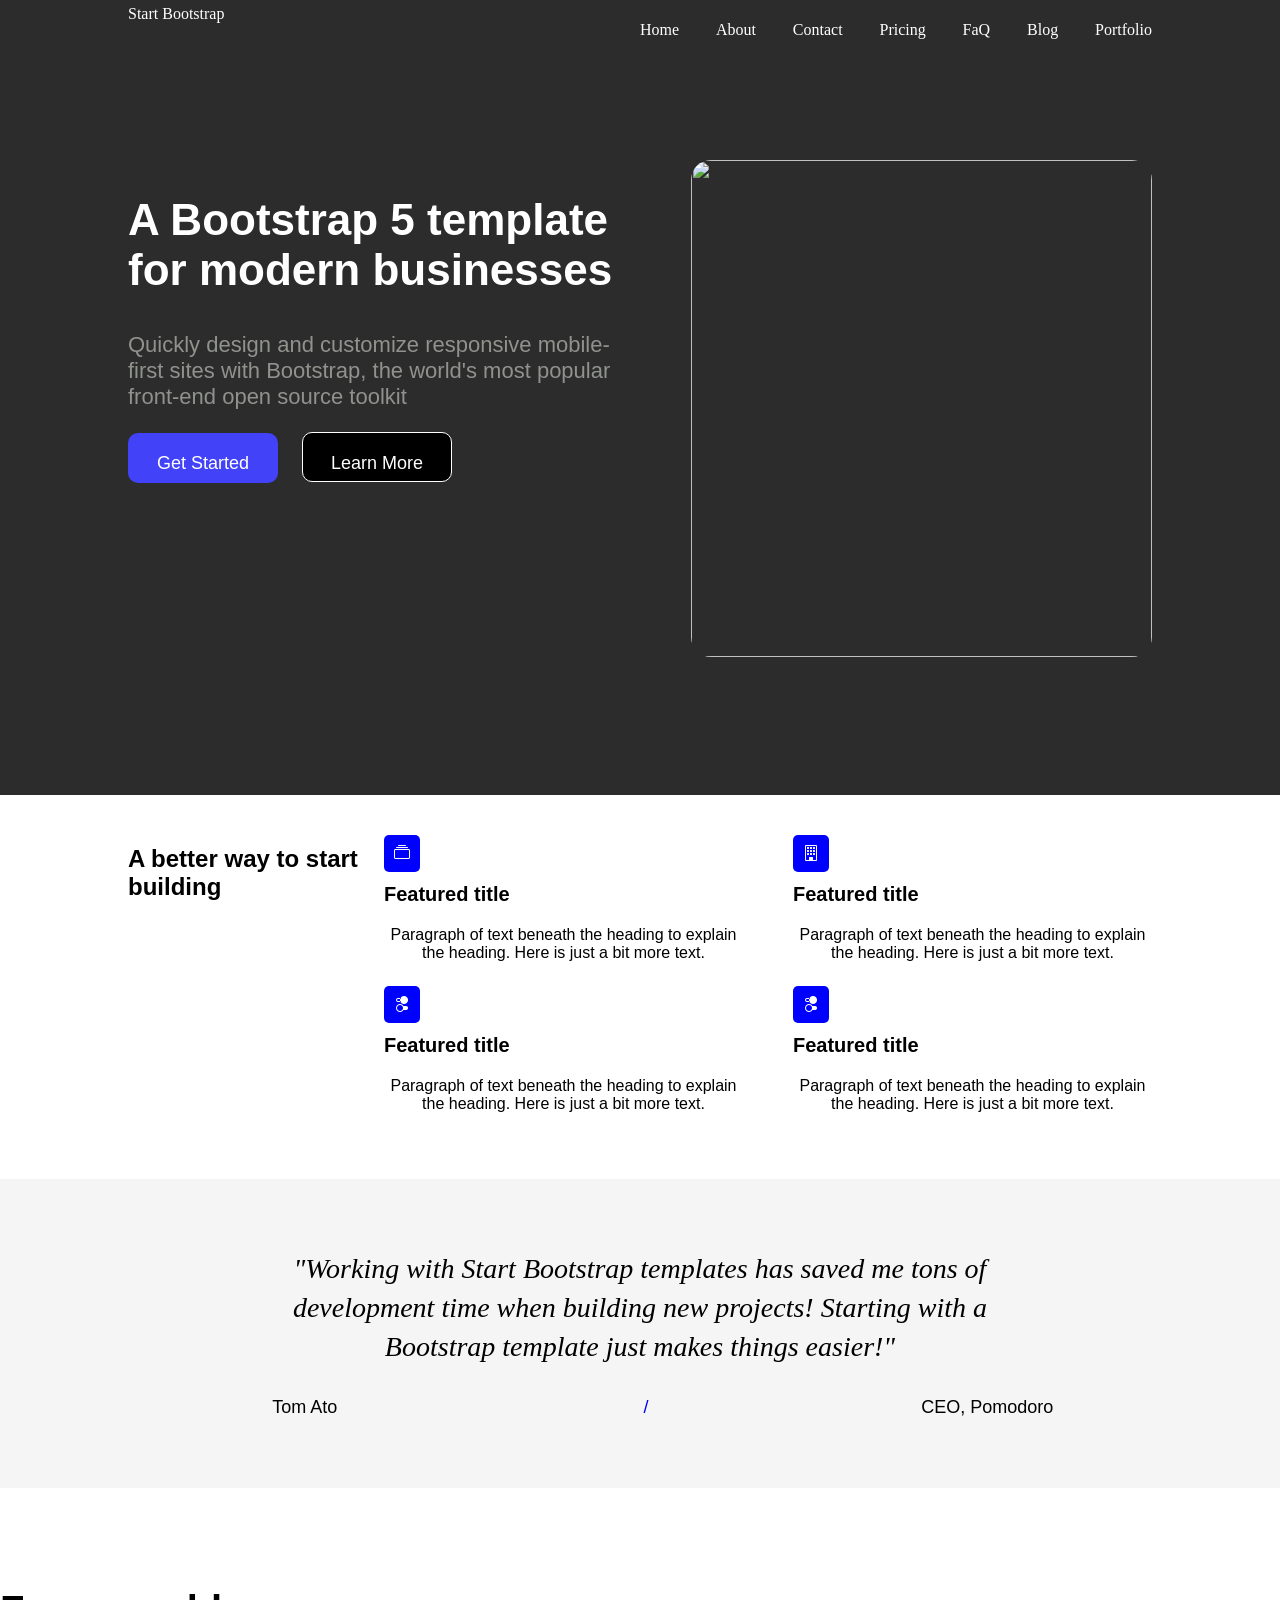
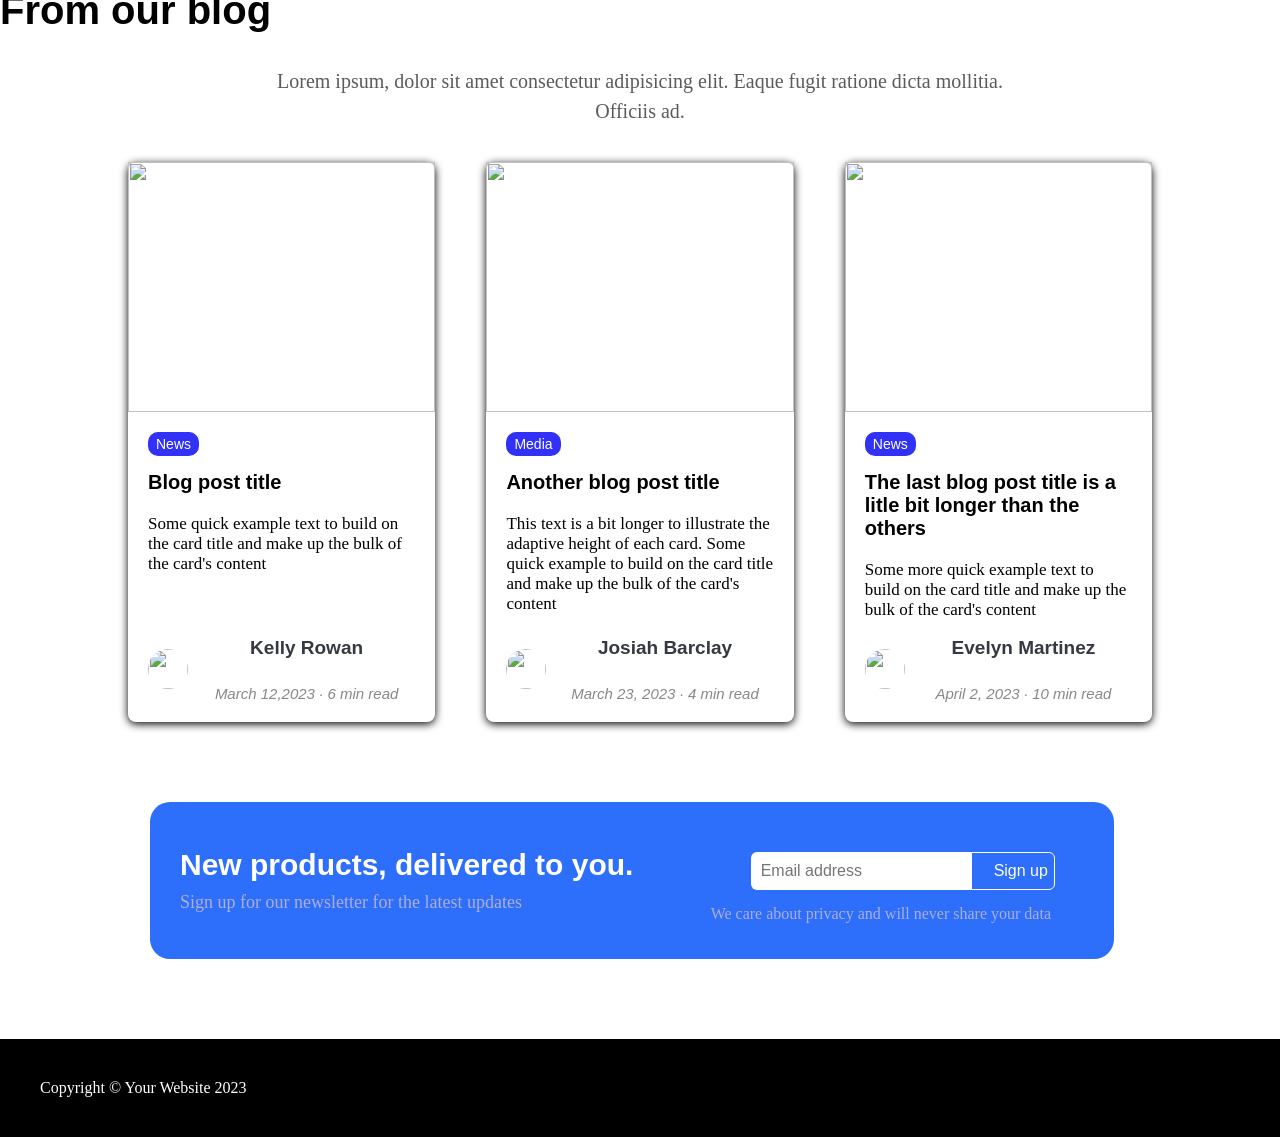
==== index.html @ 4ef692f9 "added all files" ====
<!DOCTYPE html>
<html lang="en">
<head>
    <meta charset="UTF-8">
    <meta name="viewport" content="width=device-width, initial-scale=1.0">
    <title>Modern Business - Template</title>
    <link
      href="https://cdn.jsdelivr.net/npm/bootstrap-icons/font/bootstrap-icons.css"
      rel="stylesheet"
    />
     <link rel="stylesheet" href="https://cdnjs.cloudflare.com/ajax/libs/font-awesome/7.3.1/css/all.min.css">
    <link rel="stylesheet" href="./css/style.css">
</head>
    <body>
     <header>
         <nav class="navigation">
           <p>Start Bootstrap</p>
           <ol class="navigation-list">
            <li>Home</li>
            <li>About</li>
            <li>Contact</li>
            <li>Pricing</li>
            <li>FaQ</li>
            <li>Blog</li>
            <li>Portfolio</li>
           </ol>
           <div class="hamburger-container">
               <i class="fa-solid fa-bars"></i>
           </div>
     </nav>
    </header>
     <main >
        <section class="hero">
            <div class="hero-text">
                <h1>A Bootstrap 5 template for modern businesses</h1>
                <p>     Quickly design and customize responsive mobile-first sites with Bootstrap, the world's most popular front-end open source toolkit</p>
                <div class="btn-container">
                    <button class="btn">Get Started</button>
                    <button class="btn-secondary">Learn More</button>
                </div>
            </div>
            <div class="hero-image-container">
                <img class="hero-image" src="https://dummyimage.com/600x400/343a40/6c757d" alt="">
            </div>
        </section>
        <section class="section2">
            <div class="s2">
                <h2>A better way to start building</h2>
                <div class="od">
                    <div class="div1">
                    <p class="p1"><i class="bi bi-collection"></i>
                            <br>
                            <h3>Featured title</h3>
                            <span>Paragraph of text beneath the heading to explain the heading. Here is just a bit more text.</span>
                        </p>
                        <br>
                        <p>
                            <i class="bi bi-toggles2"></i>
                            <br>
                            <h3>Featured title</h3>
                            <span>Paragraph of text beneath the heading to explain the heading. Here is just a bit more text.</span>
                        </p>
                </div>
                <br>
                <div class="div2">
                    <p class="p2">
                        <i class="bi bi-building"></i>
                        <br>
                        <h3>Featured title</h3>
                        <span>Paragraph of text beneath the heading to explain the heading. Here is just a bit more text.</span>
                    </p>
                    <br>
                    <p class="">
                        <i class="bi bi-toggles2"></i>
                        <br>
                        <h3>Featured title</h3>
                        <span>Paragraph of text beneath the heading to explain the heading. Here is just a bit more text.</span>
                    </p>
                </div>
            </div>
            </div>
        </section>
        <section class="section3">
            <div class="s3">
                <p class="p3">"Working with Start Bootstrap templates has saved me tons of development time when building new projects! Starting with a Bootstrap template just makes things easier!"</p>
                <div>
                    <div class="bp">
                        <img  class="img" src="https://dummyimage.com/40x40/ced4da/6c757d" alt="">

                           <span>Tom Ato</span><span class="slash">/</span> <span>CEO, Pomodoro</span>
                    </div>
                </div>
            </div>
        </section>
        <section class="section4">
            <div class="s4">
                <h2>From our blog</h2>
                <p class="ourBlog">Lorem ipsum, dolor sit amet consectetur adipisicing elit. Eaque fugit ratione dicta mollitia. Officiis ad.</p>
                <br><br>
                <div class="div4">
                    <div class="box">
                        <img class="ig" src="https://dummyimage.com/600x350/ced4da/6c757d" alt="">
                        <div class="text">
                            <button class="n">News</button>
                            <h3>Blog post title</h3>
                            <p>Some quick example text to build on the card title and make up the bulk of the card's content
                            </p>
                            <div class="under">
                                <img class="i" src="https://dummyimage.com/40x40/ced4da/6c757d" alt="">
                               <span>
                                                                
                                <strong>Kelly Rowan</strong>
                                <br>
                                <small>March 12,2023 · 6 min read</small>
                              </span>
                        </div>
                        </div>
                    </div>
                    <div class="box">
                        <img class="ig" src="https://dummyimage.com/600x350/adb5bd/495057" alt="">
                        <div class="text">
                            <button class="n">Media</button>
                            <h3>Another blog post title</h3>
                            <p>This text is a bit longer to illustrate the adaptive height of each card. Some quick example to build on the card title and make up the bulk of the card's content</p>
                            <div class="under">
                                <img class="i" src="https://dummyimage.com/40x40/ced4da/6c757d" alt="">
                               <span>

                                <strong>Josiah Barclay</strong>
                                <br>
                                <small>March 23, 2023 · 4 min read</small>
                            </span>
                            </div>
                        </div>
                    </div>
                    <div class="box">
                       <img class="ig" src="https://dummyimage.com/600x350/6c757d/343a40" alt="">
                       <div class="text">
                           <button class="n"> News</button>
                           <div>
                               <h3>The last blog post title is a litle bit longer than the others</h3> 
                               <p>Some more quick example text to build on the card title and make up the bulk of the card's content</p>
                           </div>
                           <div class="under">
                            <img class="i" src="https://dummyimage.com/40x40/ced4da/6c757d" alt="">
                            <span>

                                <strong>Evelyn Martinez</strong>
                                <br>
                                <small>April 2, 2023 · 10 min read</small>
                            </span>
                            
                           </div>
                       </div>
                    </div>
                </div>
            </div>
            
            <div class="border">
                <div class="left">
                     <h2>New products, delivered to you.</h2>
                     <p>Sign up for our newsletter for the latest updates</p>
                </div>
                <div class="right">
                    <div class="input">
                      <input type="email" name="" id="Email address" placeholder="Email address">
                      <button>Sign up</button>
                    </div>
                      <p>We care about privacy and will never share your data</p>
                </div>
            </div>
        </section>
     </main>
     <footer>
        Copyright © Your Website 2023
     </footer>
</body>
</html>
---- css/style.css ----
header{
    color: white;
    width: 100vw;
    /* border: 1px solid blue; */
     background-color: rgb(44, 44, 44);
}
body{
    margin: 0px;
    
    padding: 0px;
}



.navigation{
    /* border: 2px solid black; */
    margin: 0 auto; 
    width: 80%;
    padding: 5px;
    display: flex;
    flex-direction: row;
    justify-content: space-between;
}
.navigation-list{
    display: flex;
   flex-direction: row;
   width: 50%;
   justify-content: space-between;
}
.navigation-list li{
     list-style-type: none;
}
main{
    width: 100vw;
    background-color: rgb(44, 44, 44);
}
.hero{
    border: none;
    width: 80%;
    margin: 0 auto;
    padding-top: 100px;
    margin-top: 0px;
    display: flex;
    flex-direction: row;
    height: 65vh;
    justify-content: space-between;
}
 .hero h1{ 
    color: white;
    text-align: left;
    padding-top: 0px;
    margin-top: 0px;
    font-size: 44px;
    font-weight: 900;
    font-family: 'Franklin Gothic Medium', 'Arial Narrow', Arial, sans-serif;
} 
 .hero-image-container{
    border: none;
    width: 45%;
    height: 85%;
    
    /* overflow: hidden; */
} 
 .hero-image{
    width: 100%;
    height: 100%;
    border: none;
    border-radius: 20px;
    /* object-fit: contain; */
} 
 .hero p{
     color: #90928E;
     font-size: 22px;
    font-family: 'Franklin Gothic Medium', 'Arial Narrow', Arial, sans-serif;
} 
 .hero-text{
    
    width: 50%;
    height: 85%;
    padding-top: 35px;
}  
 .btn{
    background-color: rgb(66, 66, 248);
    color: white;
    padding: 20px;
    padding-bottom: 20px;
    border-radius: 10px;
    width: 150px;
    height: 50px;
    font-size: 18px;
    border: none;
} 
 .btn:hover{
    background-color: black;
} 
 .btn-secondary{
    margin-left: 20px;
    background-color: black;
    color: white;
    padding: 20px;
    padding-bottom: 20px;
    border-radius: 10px;
    width: 150px;
    height: 50px;
    font-size: 18px;
    border: 1px solid white;
} 
 .hamburger-container{
    display: none;
 }   


 /* tablet responsiveness */
  @media screen and (min-width: 481px) and (max-width: 768px) {
    .hero-image-container{
        display: none;
    }
    .hero{
        display: block;
    }
    .hero h1{
        /* display: block; */
        text-align: center;
    }
    .hero-text{
        display: flex;
        flex-direction: column;
        width: 100%;
        text-align: center;
    }
    .hamburger{
        height: 30px;
        width: 30px; 
    }
    .hamburger-container{
        display: block;
       /* border: 2px solid white; */
       width: 40px;
       height: 40px;
       margin-left: 0 auto; 
       margin-top: 18px;
    }
    .navigation-list{
        display: none;
    }
 }

 /* mobile responsiveness */
  @media screen and (min-width: 320px) and (max-width: 480px) {
    .hero-image-container{
        display: none;
    }
    .hero{
        display: block;
        height: 120vh;
        margin: 0 auto;
    }
    .hero-text{
        width: 100%;
        text-align: center;
    }
    .hero-text h1{
        text-align: center;
    }
    .hamburger{
        height: 30px;
        width: 30px; 
    }
    .hamburger-container{
        display: block;

       /* border: 2px solid white; */
       width: 40px;
       height: 40px;
       margin-left: 0 auto; 
       margin-top: 18px;
    }
    .navigation-list{
        display: none;
    }
    .btn-container{
     display: flex;
     flex-direction: column;
     align-content: center;   
    }
    .btn{
        margin: 0px;
        margin-top: 10px;
        width: 200px;

    }
    .btn-secondary{
        margin: 0px;
        margin-top: 10px;
        width: 200px;

    }
 }  



 /* section2 */


 .section2{
    /* border: 4px solid rgb(181, 13, 13);  */
    background-color: white;  
    /* padding: 70px; */
    
 }
 .s2{
    
    display: flex;
    flex-direction: row;
    justify-content: space-between;
    
    
    /* align-self: baseline; */
    width: 80%;
    margin: 0 auto;
    padding: 50px 0px 50px 0px;
    /* height: 100vh; */
    margin-top: 50px;
 }
 
 h2{
    font-family: 'Franklin Gothic Medium', 'Arial Narrow', Arial, sans-serif;
    /* font-size: 30px; */
    /* border: 2px solid black; */
    width: 25%;
    text-align: left;
    margin-top: 0;
    
   /* height: 100vh; */
 }        
 .div1{
    border: none;
    border-radius: 20px;
 }
 h3{
    font-family: 'Gill Sans', 'Gill Sans MT', Calibri, 'Trebuchet MS', sans-serif;
    font-size: 20px;
 }
 .p1{
    border: none;
    border-radius: 10px;
    width: 100px;
 }
 .bi{
    color: white;
    /* font-size: 40px; */
    height: 20px;
    width: 20px;
    border: none;
    padding: 10px;
    background-color: blue;
    
    border-radius: 5px;
    /* background-color: blue; */
 }
 span{
    
    font-family: 'Franklin Gothic Medium', 'Arial Narrow', Arial, sans-serif;
 }
 /* .bi-building{
    color: blue;
    font-size: 40px;
 } */
 .div2{
 border: none;
 border-radius: 20px;
 }
 .p2{
    border: none;
    border-radius: 10px;
    width: 50px
 }
  /* .bi-toggles2{
    color: blue;
    font-size: 40px;
 }
 .bi-toggles2{
     color: blue;
    font-size: 40px;
 } */
.od{
    /* border: 2px solid rgb(203, 40, 40);  */
    display: flex;
    flex-direction: row;
    justify-content: flex-end;
    justify-content: space-between;
    width: 75%;
    gap: 25px;
    /* margin-right: 150px; */
}





 /* tablet responsiveness */
  @media screen and (min-width: 481px) and (max-width: 768px) {
 .s2{
   
   
  flex-direction: column;
 }
 .s2 h2{
 width: 100%;
 padding-bottom: 30px;
 }

 .od{

    width: 100%;
 }



  }

  /* mobile responsiveness */
  @media screen and (min-width: 320px) and (max-width: 480px) {
.s2{
  flex-direction: column;
}
 
.od{
    flex-direction: column;
}
h2{
    width: 100%;
    padding-bottom: 30px;
}
} 


/* /*  */
 .p3{
    color: black;
    font-style: italic;
    line-height: 1.4;
    margin: 0 auto 30px;
    font-size: 28px;
    max-width: 800px;
    font-style: italic;
}
.s3{
    width: 80%;
    margin: 0 auto;
    text-align: center;
    padding-top: 70px;
    padding-bottom: 70px;
}
.section3{
    background-color: whitesmoke;
    padding-bottom: 80px 0;             
}
.img{
    border-radius: 50%;
}

.slash{
    color: blue;
}
.bp{
    display: flex;
    gap: 12px;
    align-items: center;
    justify-content: center;
    font-size: 18px;
    font-weight: 50%;
    
}

/* tablet responsiveness */
  @media screen and (min-width: 481px) and (max-width: 768px){

  }

/* mobile responsiveness */
 @media screen and (min-width: 320px) and (max-width: 480px){

 }
 
 
 .section4{
    background-color: white;
 }
 .s4{
     text-align: center;
     /* padding: 100px; */
     background-color: white;
 }
 .s4 h2{
    padding-top: 100px;
    font-size: 40px;
    color: black;
    display: flex;
    justify-self: center;
 }
  .ourBlog{ 
     border: none;
    font-size: 20px;
    line-height: 1.5;
    color: rgb(92, 90, 90);
    margin: 0 auto;
    max-width: 900px;
    /* text-align: left; */
    width: 60%;
 } 
 .div4{
     width: 80%;
     margin: 0 auto;
     display: flex;
    border: none;

     justify-content: space-between;
     /* align-items: stretch; */
 }
 .box{
    border: none;
    /* flex-wrap: wrap; */
    display: flex;
    flex-direction: column;
    background-color: white;
    border-radius: 8px;
    /* overflow: hidden; */
    box-shadow: 0 2px 8px 0;
    /* margin: 0 auto; */
    /* height: 110vh;
    width: 500vw; */
    width: 30%;
 }

 .ig{
    width: 100%;
    height: 250px;
    object-fit: cover;
    display: block;
 }
 /* .igs{
    width: 100%;
    height: 250px;
    object-fit: cover;
    color: rgb(43, 42, 42);
 } */
 .txt{
    padding: 20px;
    display: flex;
    flex-direction: column;
    flex-grow: 1;
    color: rgb(68, 66, 66);
    /* padding-left: 0; */
 }
.txt h3, p{
    margin-top: 0;
}

.n{
    border: none;
    border-radius: 10px;
    align-self: flex-start;
    font-size: 14px;
    color: white;
    padding: 4px 8px;
    width: auto;
    text-align: center;
    background-color: rgb(49, 49, 248);
}

.text{
    border: none;
    display: flex;
    flex-direction: column;
    justify-content: flex-start;
    padding: 20px;
    flex-grow: 1;
    text-align: left;
}
.text h3{
    border: none;
    font-size: 20px;
    margin-top: 15px;
    width: 100%;
    /* padding-left: 15px; */
}
.text p{
    text-align: left;
    font-size: 17px;
    /* line-height: 1.5; */
    
}
 .under{
    border: none;
    display: flex;
    align-items: center;
    gap: 10px;
    margin-top: auto;
    font-size: 14px;
    
 }
 .i{
    width: 40px;
    height: 40px;
    border-radius: 50%;
 }
.w{
    font-size: 16px;

}




.border{
    border: none;
    background-color: rgb(45, 110, 251);
    margin-left: 150px;
    margin-bottom: 80px;
    margin-top: 80px;
    padding-top: 20px;
    padding-bottom: 20px;
    padding-left: 30px;
    width: 70%;
    border-radius: 20px;
    display: flex;
    flex-direction: row;
    width: 73%;
    justify-content: space-between;
    align-items: center;
}
.left h2{
    color: white;
    font-size: 30px;
    margin-top: 0;
    margin-left: 0;
    margin-bottom: 10px;
    width: 100%;
}
.left p{
    color: rgb(174, 174, 215);
    font-size: 18px;
    margin: 0;
}
.right{
    width: 40%;
    padding-right: 30px;
}
.input{
    display: flex;
    margin-top: 30px;
}
.input input{
    display: flex;
    padding: 10px;
    margin-left: 40px;
    font-size: 16px;
    border: none;
    border-top-left-radius: 6px;
    border-bottom-left-radius: 6px;
    
}
.input button{
    /* padding-top: 14px; */
    padding-left: 22px;
    font-size: 16px;
    color: white;
    background-color: transparent;
    border: 1px solid white;
    border-top-right-radius: 6px;
    border-bottom-right-radius: 6px;
    cursor: pointer;
}
.right p{
        color: rgb(174, 174, 215);
        font-size: 16px;
        margin-top: 15px;
}




footer{
    background-color: black;
    color: white;
    padding: 40px;
    font-size: 16px;
    position: static;
}



/* tablet responsiveness */
  @media screen and (min-width: 481px) and (max-width: 768px){
   .s4 h2
    .box{
    display: flex;
    flex-direction: column;
   }
  }

/* mobile responsiveness */
 @media screen and (min-width: 320px) and (max-width: 480px){

 }












 /* about html */

 .sec1{
    background-color: white;
    /* display: flex;
    flex-direction: column; */
 }
 .d1{
    display: flex;
    flex-direction: column;
 }
.head1{
    /* border: 2px solid blue; */
     width: 50%;
     align-self: center;
     
    text-align: center;
     padding-top: 0px;
    margin-top: 100px;
    font-size: 49px;
    font-weight: 1000;
    font-family: 'Gill Sans', 'Gill Sans MT', Calibri, 'Trebuchet MS', sans-serif;
}
.pa1{
    /* border: 2px solid blue; */
    width: 45%;
    text-align: center;
    align-self: center;
    font-size: 20px;
    color: #90928E;
    margin: 0px;
    font-family: 'Gill Sans', 'Gill Sans MT', Calibri, 'Trebuchet MS', sans-serif;
    padding: 0px;
}
.btn2{
    width: 10vw;
    height: 6vh;
    border: none;
    border-radius: 6px;
    background-color: rgb(0, 140, 255);
    color: white;
    align-self: center;
    margin: 50px;
    font-weight: 500;
}
.btn2:hover{
    background-color: rgb(55, 105, 215);
}
.sec2{
    background-color: whitesmoke;
    
}
.d2{
    display: flex;
    flex-direction: row;
    gap: 50px;
    padding: 100px;
    justify-content: space-between;
}
.f-img{
   /* border: 2px solid blue; */
    width: 500px;
     height: 400px; 
    /* flex: 1; */
}
.f-image{
      width: 500px;
    height: 350px;
    display: block;
    
    border-radius: 10px;
}
.f-text{
    align-content: center
    
}
.f-text h2{
      /* text-align: right;
    padding-top: 0px;
    margin-top: 0px;
    font-size: 36px;
    font-weight: 800;
    font-family: 'Franklin Gothic Medium', 'Arial Narrow', Arial, sans-serif; */
    /* border: 2px solid blueviolet; */
    font-weight: 500;
    width: 50%;
    font-size: 36px;
    color: #343a40;
    margin-bottom: 12px;
}
.f-text p{
    color: #6c757d;
    font-size: 20px;
    width: 75%;
    line-height: 1.5;
    margin-top: 0 auto;
}

/* next section */
.sec3{
    background-color: white;
}
.d3{
    display: flex;
    flex-direction: row;
    gap: 50px;
    padding: 100px;
    justify-content: space-between;
}
.g-img{
   /* border: 2px solid blue; */
   margin-right: 80px;
    width: 500px;
     height: 400px; 
    /* flex: 1; */
}
 .g-image{ 
      width: 500px;
    height: 350px;
    display: block;
    
    border-radius: 10px;
} 
 .g-text{
    align-content: center
    
} 
 .g-text h2{
      /* text-align: right;
    padding-top: 0px;
    margin-top: 0px;
    font-size: 36px;
    font-weight: 800;
    font-family: 'Franklin Gothic Medium', 'Arial Narrow', Arial, sans-serif; */
     /* border: 2px solid blueviolet;  */
    font-weight: 700;
    width: 80%;
    font-size: 36px;
    color: #343a40;
    margin-bottom: 12px;
} 
 .g-text p{
    /* border: 2px solid red; */
    color: #6c757d;
    font-size: 22px;
    width: 100%;
    line-height: 1.5;
    margin-top: 0 auto;
} 


/* next-section */
.sec4{
    background-color: whitesmoke;
    margin: 0 auto;
}
.d4{
    display: flex;
    flex-direction: column;
    padding: 50px;
    align-items: center;
    margin: 0;
}
.d4 h2{
       text-align: center;
       font-size: 36px;
}
.ot{
    display: flex;
    flex-direction: row;
    padding: 50px;
    justify-content: space-between;
}
.ot-img{
    border-radius: 50%;
}
span{
    font-family: 'Franklin Gothic Medium', 'Arial Narrow', Arial, sans-serif;
    display: flex;
    flex-direction: column;
    /* justify-content: center;  */
    flex: 1;
    text-align: center;
}
strong{
    font-size: 19px;
    color: #343a40;
    margin-bottom: 10px;
}
small{
    font-size: 15px;
    color: #888;
    font-style: italic;
}
footer{
    background-color: black;
    color: white;
    padding: 40px;
    font-size: 16px;
    position: static;
}

/* tablet responsiveness */
  @media screen and (min-width: 481px) and (max-width: 768px){
    .btn2{
        width: 20%;
    }
    .head1{
        width: 80%;
        font-size: 40px;
        font-weight: 700;
    }
    .pa1{
        width: 70%;
    }
    .d2{
        /* display: flex;
        flex-direction: row;
        flex-wrap: wrap; */
        display: block;
        display: flex;
        flex-direction: column;

        /* flex-wrap: wrap; */
        
    }
    .d3{
         display: block;
        display: flex;
        flex-direction: column-reverse;
    }
   
    footer{
        background-color: black;
        color: white;
        padding: 40px;
        font-size: 16px;

        /* position: static; */
    }
.otd{
    display: flex;
    flex-direction: column;
    justify-content: space-between;
}

  }

/* mobile responsiveness */
 @media screen and (min-width: 320px) and (max-width: 480px){
 .btn2{
        width: 20%;
    }
    .head1{
        width: 80%;
        font-size: 40px;
        font-weight: 700;
    }
    .pa1{
        width: 70%;
    }
    .d2{
        /* display: flex;
        flex-direction: row;
        flex-wrap: wrap; */
        display: block;
        display: flex;
        flex-direction: column;

        /* flex-wrap: wrap; */
        
    }
    .d3{
         display: block;
        display: flex;
        flex-direction: column-reverse;
    }
   
    footer{
        background-color: black;
        color: white;
        padding: 40px;
        font-size: 16px;
        margin-right: 20px;

        /* position: static; */
    }
.otd{
    display: flex;
    flex-direction: column;
    justify-content: space-between;
}
 }






/* contact page */
.contact{
    background-color: white;
}
.dc{
    border: none;
    width: 80vw;
    height: 95vh;
    display: flex;
    flex-direction: column;
    justify-self: center;
    align-items: center;
    padding: 60px;
    background-color: whitesmoke;
}
.ct h2{
    width: 100%;
    font-size: 40px;

}
.ct p{
    font-size: 20px;
}
.fa-envelope{
    background-color: rgb(0, 136, 255);
    color: white;
    border-radius: 5px;
    width: 40px;
    height: 30px; 
    padding: 10px;
    font-size: 30px;
    margin-left: 70px;
}
.ci{
    width: 400px;
    height: 30px;
    padding-top: 6px;
    padding-bottom: 6px;
    padding-left: 10px;
    border-radius: 5px;
    border: 1px solid #6c757d;
    background-color: white;
    font-size: 16px;
    color: black;
}
.ta{
    width: 400px;
    height: 150px;
    border-radius: 5px;
    border: 1px solid #6c757d;
    font-size: 17px;
    padding-top: 6px;
    padding-bottom: 6px;
    padding-left: 10px;
}
.but{
    width: 415px;
    font-size: 16px;
    /* height: 20px; */
    padding: 10px;
    background-color: rgb(86, 172, 248);
    border: none;
    color: white;
    font-weight: 300;
    border-radius: 6px;
}
.c-icons{
    display: flex;
    flex-direction: row;
    /* flex-wrap: wrap; */
    margin-top:  50px;
    margin-bottom: 50px;
    justify-content: space-between;
    /* border: 2px solid rgb(34, 134, 30); */
    /* text-align: center; */
}
.c-icon{
    /* padding: 10px; */
    width: 20%;
    justify-content: start;
    text-align: start;
    display: flex;
    flex-direction: column;
}
.icon{
     background-color: rgb(0, 136, 255);
    color: white;
    margin-bottom: 15px;
    border-radius: 5px;
    width: 40px;
    height: 30px; 
    padding: 10px;
    font-size: 30px;
    /* text-align: center; */
}
.c-ic{
    /* border: 2px solid black; */
    width: 89vw;
    display: flex;
    flex-direction: column-reverse;
    justify-content: flex-end;
    margin: 0 auto;
}
.sp{
    display: flex;
    /* flex-direction: column-reverse; */
    /* align-content: flex-start; */
    text-align: left;
}
footer{
    background-color: black;
    color: white;
    padding: 40px;
    font-size: 16px;
    position: static;
}
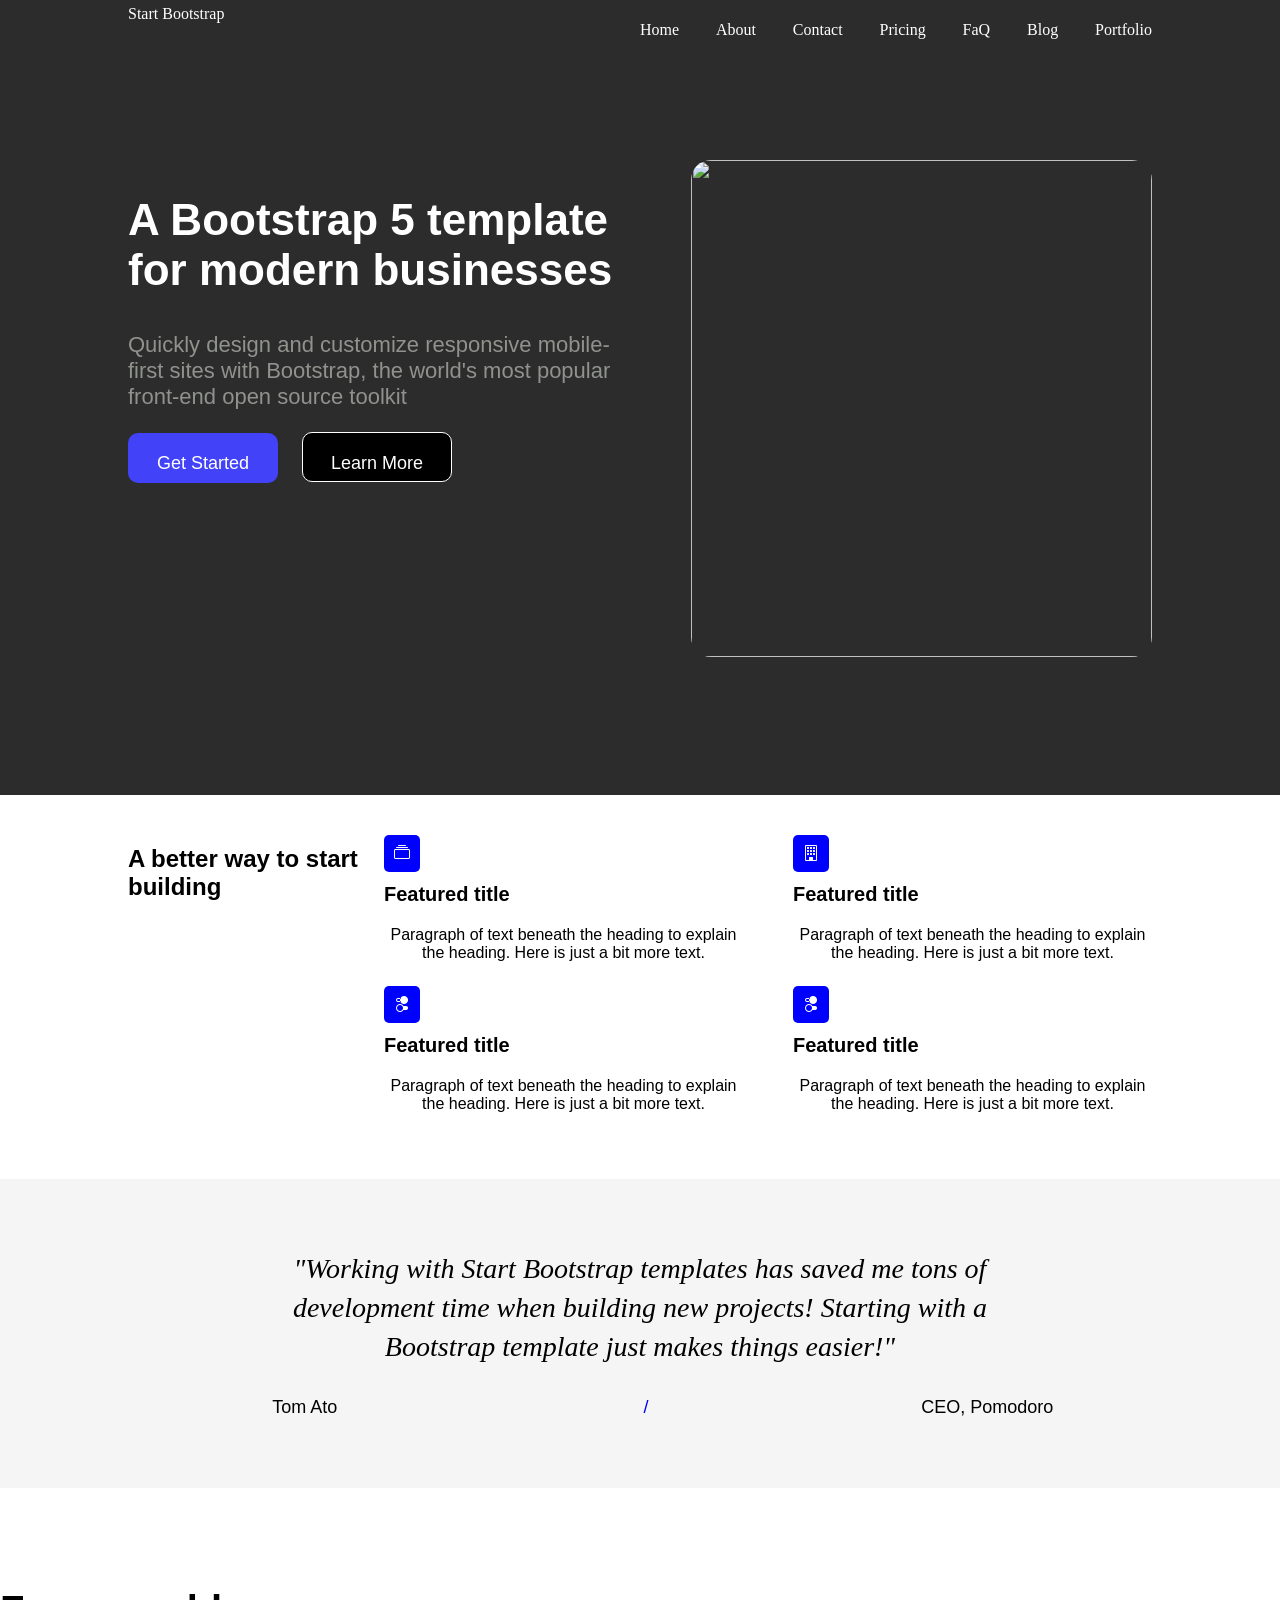
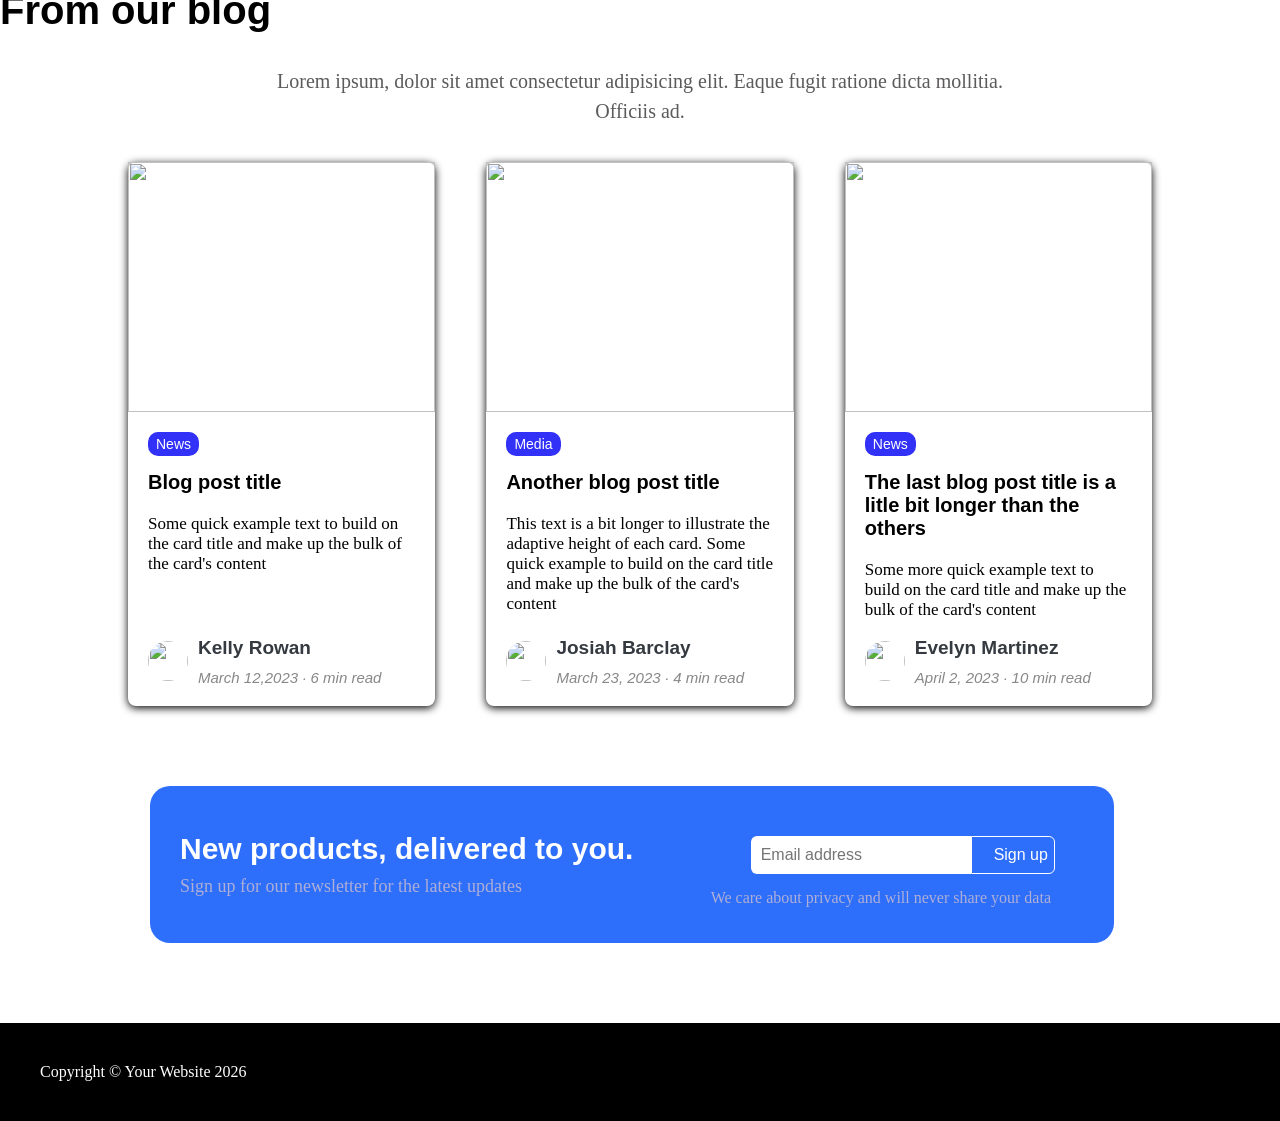
==== commit 5fa3687b: "updated index.html" ====
--- a/index.html
+++ b/index.html
@@ -107,10 +107,10 @@
                             </p>
                             <div class="under">
                                 <img class="i" src="https://dummyimage.com/40x40/ced4da/6c757d" alt="">
-                               <span>
+                               <span class="undertext">
                                                                 
                                 <strong>Kelly Rowan</strong>
-                                <br>
+                                
                                 <small>March 12,2023 · 6 min read</small>
                               </span>
                         </div>
@@ -124,10 +124,10 @@
                             <p>This text is a bit longer to illustrate the adaptive height of each card. Some quick example to build on the card title and make up the bulk of the card's content</p>
                             <div class="under">
                                 <img class="i" src="https://dummyimage.com/40x40/ced4da/6c757d" alt="">
-                               <span>
+                               <span class="undertext">
 
                                 <strong>Josiah Barclay</strong>
-                                <br>
+                                
                                 <small>March 23, 2023 · 4 min read</small>
                             </span>
                             </div>
@@ -143,10 +143,10 @@
                            </div>
                            <div class="under">
                             <img class="i" src="https://dummyimage.com/40x40/ced4da/6c757d" alt="">
-                            <span>
+                            <span class="undertext">
 
                                 <strong>Evelyn Martinez</strong>
-                                <br>
+                                
                                 <small>April 2, 2023 · 10 min read</small>
                             </span>
                             
@@ -158,21 +158,21 @@
             
             <div class="border">
                 <div class="left">
-                     <h2>New products, delivered to you.</h2>
-                     <p>Sign up for our newsletter for the latest updates</p>
+                     <h2 class="lh">New products, delivered to you.</h2>
+                     <p class="lp">Sign up for our newsletter for the latest updates</p>
                 </div>
                 <div class="right">
                     <div class="input">
                       <input type="email" name="" id="Email address" placeholder="Email address">
                       <button>Sign up</button>
                     </div>
-                      <p>We care about privacy and will never share your data</p>
+                    <p class="we">We care about privacy and will never share your data</p>
                 </div>
             </div>
         </section>
      </main>
      <footer>
-        Copyright © Your Website 2023
+        Copyright © Your Website 2026
      </footer>
 </body>
 </html>
--- a/css/style.css
+++ b/css/style.css
@@ -1,281 +1,268 @@
- header{
-    color: white;
-    width: 100vw;
-    /* border: 1px solid blue; */
-     background-color: rgb(44, 44, 44);
-}
-body{
+header {
+  color: white;
+  width: 100vw;
+  /* border: 1px solid blue; */
+  background-color: rgb(44, 44, 44);
+}
+body {
+  margin: 0px;
+
+  padding: 0px;
+}
+
+.navigation {
+  /* border: 2px solid black; */
+  margin: 0 auto;
+  width: 80%;
+  padding: 5px;
+  display: flex;
+  flex-direction: row;
+  justify-content: space-between;
+}
+.navigation-list {
+  display: flex;
+  flex-direction: row;
+  width: 50%;
+  justify-content: space-between;
+}
+.navigation-list li {
+  list-style-type: none;
+}
+main {
+  width: 100vw;
+  background-color: rgb(44, 44, 44);
+}
+.hero {
+  border: none;
+  width: 80%;
+  margin: 0 auto;
+  padding-top: 100px;
+  margin-top: 0px;
+  display: flex;
+  flex-direction: row;
+  height: 65vh;
+  justify-content: space-between;
+}
+.hero h1 {
+  color: white;
+  text-align: left;
+  padding-top: 0px;
+  margin-top: 0px;
+  font-size: 44px;
+  font-weight: 900;
+  font-family: "Franklin Gothic Medium", "Arial Narrow", Arial, sans-serif;
+}
+.hero-image-container {
+  border: none;
+  width: 45%;
+  height: 85%;
+
+  /* overflow: hidden; */
+}
+.hero-image {
+  width: 100%;
+  height: 100%;
+  border: none;
+  border-radius: 20px;
+  /* object-fit: contain; */
+}
+.hero p {
+  color: #90928e;
+  font-size: 22px;
+  font-family: "Franklin Gothic Medium", "Arial Narrow", Arial, sans-serif;
+}
+.hero-text {
+  width: 50%;
+  height: 85%;
+  padding-top: 35px;
+}
+.btn {
+  background-color: rgb(66, 66, 248);
+  color: white;
+  padding: 20px;
+  padding-bottom: 20px;
+  border-radius: 10px;
+  width: 150px;
+  height: 50px;
+  font-size: 18px;
+  border: none;
+}
+.btn:hover {
+  background-color: black;
+}
+.btn-secondary {
+  margin-left: 20px;
+  background-color: black;
+  color: white;
+  padding: 20px;
+  padding-bottom: 20px;
+  border-radius: 10px;
+  width: 150px;
+  height: 50px;
+  font-size: 18px;
+  border: 1px solid white;
+}
+.hamburger-container {
+  display: none;
+}
+
+/* tablet responsiveness */
+@media screen and (min-width: 481px) and (max-width: 768px) {
+  .hero-image-container {
+    display: none;
+  }
+  .hero {
+    display: block;
+  }
+  .hero h1 {
+    /* display: block; */
+    text-align: center;
+  }
+  .hero-text {
+    display: flex;
+    flex-direction: column;
+    width: 100%;
+    text-align: center;
+  }
+  .hamburger {
+    height: 30px;
+    width: 30px;
+  }
+  .hamburger-container {
+    display: block;
+    /* border: 2px solid white; */
+    width: 40px;
+    height: 40px;
+    margin-left: 0 auto;
+    margin-top: 18px;
+  }
+  .navigation-list {
+    display: none;
+  }
+}
+
+/* mobile responsiveness */
+@media screen and (min-width: 320px) and (max-width: 480px) {
+  .hero-image-container {
+    display: none;
+  }
+  .hero {
+    display: block;
+    height: 120vh;
+    margin: 0 auto;
+  }
+  .hero-text {
+    width: 100%;
+    text-align: center;
+  }
+  .hero-text h1 {
+    text-align: center;
+  }
+  .hamburger {
+    height: 30px;
+    width: 30px;
+  }
+  .hamburger-container {
+    display: block;
+
+    /* border: 2px solid white; */
+    width: 40px;
+    height: 40px;
+    margin-left: 0 auto;
+    margin-top: 18px;
+  }
+  .navigation-list {
+    display: none;
+  }
+  .btn-container {
+    display: flex;
+    flex-direction: column;
+    align-content: center;
+  }
+  .btn {
     margin: 0px;
-    
-    padding: 0px;
-}
-
-
-
-.navigation{
-    /* border: 2px solid black; */
-    margin: 0 auto; 
-    width: 80%;
-    padding: 5px;
-    display: flex;
-    flex-direction: row;
-    justify-content: space-between;
-}
-.navigation-list{
-    display: flex;
-   flex-direction: row;
-   width: 50%;
-   justify-content: space-between;
-}
-.navigation-list li{
-     list-style-type: none;
-}
-main{
-    width: 100vw;
-    background-color: rgb(44, 44, 44);
-}
-.hero{
-    border: none;
-    width: 80%;
-    margin: 0 auto;
-    padding-top: 100px;
-    margin-top: 0px;
-    display: flex;
-    flex-direction: row;
-    height: 65vh;
-    justify-content: space-between;
-}
- .hero h1{ 
-    color: white;
-    text-align: left;
-    padding-top: 0px;
-    margin-top: 0px;
-    font-size: 44px;
-    font-weight: 900;
-    font-family: 'Franklin Gothic Medium', 'Arial Narrow', Arial, sans-serif;
-} 
- .hero-image-container{
-    border: none;
-    width: 45%;
-    height: 85%;
-    
-    /* overflow: hidden; */
-} 
- .hero-image{
-    width: 100%;
-    height: 100%;
-    border: none;
-    border-radius: 20px;
-    /* object-fit: contain; */
-} 
- .hero p{
-     color: #90928E;
-     font-size: 22px;
-    font-family: 'Franklin Gothic Medium', 'Arial Narrow', Arial, sans-serif;
-} 
- .hero-text{
-    
-    width: 50%;
-    height: 85%;
-    padding-top: 35px;
-}  
- .btn{
-    background-color: rgb(66, 66, 248);
-    color: white;
-    padding: 20px;
-    padding-bottom: 20px;
-    border-radius: 10px;
-    width: 150px;
-    height: 50px;
-    font-size: 18px;
-    border: none;
-} 
- .btn:hover{
-    background-color: black;
-} 
- .btn-secondary{
-    margin-left: 20px;
-    background-color: black;
-    color: white;
-    padding: 20px;
-    padding-bottom: 20px;
-    border-radius: 10px;
-    width: 150px;
-    height: 50px;
-    font-size: 18px;
-    border: 1px solid white;
-} 
- .hamburger-container{
-    display: none;
- }   
-
-
- /* tablet responsiveness */
-  @media screen and (min-width: 481px) and (max-width: 768px) {
-    .hero-image-container{
-        display: none;
-    }
-    .hero{
-        display: block;
-    }
-    .hero h1{
-        /* display: block; */
-        text-align: center;
-    }
-    .hero-text{
-        display: flex;
-        flex-direction: column;
-        width: 100%;
-        text-align: center;
-    }
-    .hamburger{
-        height: 30px;
-        width: 30px; 
-    }
-    .hamburger-container{
-        display: block;
-       /* border: 2px solid white; */
-       width: 40px;
-       height: 40px;
-       margin-left: 0 auto; 
-       margin-top: 18px;
-    }
-    .navigation-list{
-        display: none;
-    }
- }
-
- /* mobile responsiveness */
-  @media screen and (min-width: 320px) and (max-width: 480px) {
-    .hero-image-container{
-        display: none;
-    }
-    .hero{
-        display: block;
-        height: 120vh;
-        margin: 0 auto;
-    }
-    .hero-text{
-        width: 100%;
-        text-align: center;
-    }
-    .hero-text h1{
-        text-align: center;
-    }
-    .hamburger{
-        height: 30px;
-        width: 30px; 
-    }
-    .hamburger-container{
-        display: block;
-
-       /* border: 2px solid white; */
-       width: 40px;
-       height: 40px;
-       margin-left: 0 auto; 
-       margin-top: 18px;
-    }
-    .navigation-list{
-        display: none;
-    }
-    .btn-container{
-     display: flex;
-     flex-direction: column;
-     align-content: center;   
-    }
-    .btn{
-        margin: 0px;
-        margin-top: 10px;
-        width: 200px;
-
-    }
-    .btn-secondary{
-        margin: 0px;
-        margin-top: 10px;
-        width: 200px;
-
-    }
- }  
-
-
-
- /* section2 */
-
-
- .section2{
-    /* border: 4px solid rgb(181, 13, 13);  */
-    background-color: white;  
-    /* padding: 70px; */
-    
- }
- .s2{
-    
-    display: flex;
-    flex-direction: row;
-    justify-content: space-between;
-    
-    
-    /* align-self: baseline; */
-    width: 80%;
-    margin: 0 auto;
-    padding: 50px 0px 50px 0px;
-    /* height: 100vh; */
-    margin-top: 50px;
- }
- 
- h2{
-    font-family: 'Franklin Gothic Medium', 'Arial Narrow', Arial, sans-serif;
-    /* font-size: 30px; */
-    /* border: 2px solid black; */
-    width: 25%;
-    text-align: left;
-    margin-top: 0;
-    
-   /* height: 100vh; */
- }        
- .div1{
-    border: none;
-    border-radius: 20px;
- }
- h3{
-    font-family: 'Gill Sans', 'Gill Sans MT', Calibri, 'Trebuchet MS', sans-serif;
-    font-size: 20px;
- }
- .p1{
-    border: none;
-    border-radius: 10px;
-    width: 100px;
- }
- .bi{
-    color: white;
-    /* font-size: 40px; */
-    height: 20px;
-    width: 20px;
-    border: none;
-    padding: 10px;
-    background-color: blue;
-    
-    border-radius: 5px;
-    /* background-color: blue; */
- }
- span{
-    
-    font-family: 'Franklin Gothic Medium', 'Arial Narrow', Arial, sans-serif;
- }
- /* .bi-building{
+    margin-top: 10px;
+    width: 200px;
+  }
+  .btn-secondary {
+    margin: 0px;
+    margin-top: 10px;
+    width: 200px;
+  }
+}
+
+/* section2 */
+
+.section2 {
+  /* border: 4px solid rgb(181, 13, 13);  */
+  background-color: white;
+  /* padding: 70px; */
+}
+.s2 {
+  display: flex;
+  flex-direction: row;
+  justify-content: space-between;
+
+  /* align-self: baseline; */
+  width: 80%;
+  margin: 0 auto;
+  padding: 50px 0px 50px 0px;
+  /* height: 100vh; */
+  margin-top: 50px;
+}
+
+h2 {
+  font-family: "Franklin Gothic Medium", "Arial Narrow", Arial, sans-serif;
+  /* font-size: 30px; */
+  /* border: 2px solid black; */
+  width: 25%;
+  text-align: left;
+  margin-top: 0;
+
+  /* height: 100vh; */
+}
+.div1 {
+  border: none;
+  border-radius: 20px;
+}
+h3 {
+  font-family: "Gill Sans", "Gill Sans MT", Calibri, "Trebuchet MS", sans-serif;
+  font-size: 20px;
+}
+.p1 {
+  border: none;
+  border-radius: 10px;
+  width: 100px;
+}
+.bi {
+  color: white;
+  /* font-size: 40px; */
+  height: 20px;
+  width: 20px;
+  border: none;
+  padding: 10px;
+  background-color: blue;
+
+  border-radius: 5px;
+  /* background-color: blue; */
+}
+span {
+  font-family: "Franklin Gothic Medium", "Arial Narrow", Arial, sans-serif;
+}
+/* .bi-building{
     color: blue;
     font-size: 40px;
  } */
- .div2{
- border: none;
- border-radius: 20px;
- }
- .p2{
-    border: none;
-    border-radius: 10px;
-    width: 50px
- }
-  /* .bi-toggles2{
+.div2 {
+  border: none;
+  border-radius: 20px;
+}
+.p2 {
+  border: none;
+  border-radius: 10px;
+  width: 50px;
+}
+/* .bi-toggles2{
     color: blue;
     font-size: 40px;
  }
@@ -283,751 +270,950 @@
      color: blue;
     font-size: 40px;
  } */
-.od{
-    /* border: 2px solid rgb(203, 40, 40);  */
-    display: flex;
-    flex-direction: row;
-    justify-content: flex-end;
-    justify-content: space-between;
-    width: 75%;
-    gap: 25px;
-    /* margin-right: 150px; */
-}
-
-
-
-
-
- /* tablet responsiveness */
-  @media screen and (min-width: 481px) and (max-width: 768px) {
- .s2{
-   
-   
-  flex-direction: column;
- }
- .s2 h2{
- width: 100%;
- padding-bottom: 30px;
- }
-
- .od{
-
-    width: 100%;
- }
-
-
-
-  }
-
-  /* mobile responsiveness */
-  @media screen and (min-width: 320px) and (max-width: 480px) {
-.s2{
-  flex-direction: column;
-}
- 
-.od{
-    flex-direction: column;
-}
-h2{
+.od {
+  /* border: 2px solid rgb(203, 40, 40);  */
+  display: flex;
+  flex-direction: row;
+  justify-content: flex-end;
+  justify-content: space-between;
+  width: 75%;
+  gap: 25px;
+  /* margin-right: 150px; */
+}
+
+/* tablet responsiveness */
+@media screen and (min-width: 481px) and (max-width: 768px) {
+  .s2 {
+    flex-direction: column;
+  }
+  .s2 h2 {
     width: 100%;
     padding-bottom: 30px;
-}
-} 
-
+  }
+
+  .od {
+    width: 100%;
+  }
+}
+
+/* mobile responsiveness */
+@media screen and (min-width: 320px) and (max-width: 480px) {
+  .s2 {
+    flex-direction: column;
+  }
+
+  .od {
+    flex-direction: column;
+  }
+  h2 {
+    width: 100%;
+    padding-bottom: 30px;
+  }
+}
 
 /* /*  */
- .p3{
-    color: black;
-    font-style: italic;
-    line-height: 1.4;
-    margin: 0 auto 30px;
-    font-size: 28px;
-    max-width: 800px;
-    font-style: italic;
-}
-.s3{
-    width: 80%;
-    margin: 0 auto;
-    text-align: center;
-    padding-top: 70px;
-    padding-bottom: 70px;
-}
-.section3{
-    background-color: whitesmoke;
-    padding-bottom: 80px 0;             
-}
-.img{
-    border-radius: 50%;
-}
-
-.slash{
-    color: blue;
-}
-.bp{
-    display: flex;
-    gap: 12px;
-    align-items: center;
-    justify-content: center;
-    font-size: 18px;
-    font-weight: 50%;
+.p3 {
+  color: black;
+  font-style: italic;
+  line-height: 1.4;
+  margin: 0 auto 30px;
+  font-size: 28px;
+  max-width: 800px;
+  font-style: italic;
+}
+.s3 {
+  width: 80%;
+  margin: 0 auto;
+  text-align: center;
+  padding-top: 70px;
+  padding-bottom: 70px;
+}
+.section3 {
+  background-color: whitesmoke;
+  padding-bottom: 80px 0;
+}
+.img {
+  border-radius: 50%;
+}
+
+.slash {
+  color: blue;
+}
+.bp {
+  display: flex;
+  gap: 12px;
+  align-items: center;
+  justify-content: center;
+  font-size: 18px;
+  font-weight: 50%;
+}
+
+/* tablet responsiveness */
+@media screen and (min-width: 481px) and (max-width: 768px) {
+}
+
+/* mobile responsiveness */
+@media screen and (min-width: 320px) and (max-width: 480px) {
+}
+
+.section4 {
+  background-color: white;
+  border: px solid blue;
+}
+.s4 {
+  text-align: center;
+  /* padding: 100px; */
+  background-color: white;
+}
+.s4 h2 {
+  padding-top: 100px;
+  font-size: 40px;
+  color: black;
+  display: flex;
+  justify-self: center;
+}
+.ourBlog {
+  border: none;
+  font-size: 20px;
+  line-height: 1.5;
+  color: rgb(92, 90, 90);
+  margin: 0 auto;
+  max-width: 900px;
+  /* text-align: left; */
+  width: 60%;
+}
+.div4 {
+  width: 80%;
+  margin: 0 auto;
+  display: flex;
+  border: none;
+  /* border: 1px solid red; */
+  justify-content: space-between;
+  /* align-items: stretch; */
+}
+.box {
+  border: none;
+  /* flex-wrap: wrap; */
+  display: flex;
+  flex-direction: column;
+  background-color: white;
+  border-radius: 8px;
+  /* overflow: hidden; */
+  box-shadow: 0 2px 8px 0;
+  /* margin: 0 auto; */
+  /* height: 110vh;
+    width: 500vw; */
+  width: 30%;
+}
+
+ .undertext{
+    /* border: 1px solid red; */
     
-}
-
-/* tablet responsiveness */
-  @media screen and (min-width: 481px) and (max-width: 768px){
-
-  }
-
-/* mobile responsiveness */
- @media screen and (min-width: 320px) and (max-width: 480px){
-
- }
- 
- 
- .section4{
-    background-color: white;
- }
- .s4{
-     text-align: center;
-     /* padding: 100px; */
-     background-color: white;
- }
- .s4 h2{
-    padding-top: 100px;
-    font-size: 40px;
-    color: black;
-    display: flex;
-    justify-self: center;
- }
-  .ourBlog{ 
-     border: none;
-    font-size: 20px;
-    line-height: 1.5;
-    color: rgb(92, 90, 90);
-    margin: 0 auto;
-    max-width: 900px;
-    /* text-align: left; */
-    width: 60%;
- } 
- .div4{
-     width: 80%;
-     margin: 0 auto;
-     display: flex;
-    border: none;
-
-     justify-content: space-between;
-     /* align-items: stretch; */
- }
- .box{
-    border: none;
-    /* flex-wrap: wrap; */
-    display: flex;
-    flex-direction: column;
-    background-color: white;
-    border-radius: 8px;
-    /* overflow: hidden; */
-    box-shadow: 0 2px 8px 0;
-    /* margin: 0 auto; */
-    /* height: 110vh;
-    width: 500vw; */
-    width: 30%;
- }
-
- .ig{
-    width: 100%;
-    height: 250px;
-    object-fit: cover;
-    display: block;
- }
- /* .igs{
+    text-align: left;
+  }
+
+.ig {
+  width: 100%;
+  height: 250px;
+  object-fit: cover;
+  display: block;
+}
+/* .igs{
     width: 100%;
     height: 250px;
     object-fit: cover;
     color: rgb(43, 42, 42);
  } */
- .txt{
-    padding: 20px;
-    display: flex;
-    flex-direction: column;
-    flex-grow: 1;
-    color: rgb(68, 66, 66);
-    /* padding-left: 0; */
- }
-.txt h3, p{
-    margin-top: 0;
-}
-
-.n{
-    border: none;
-    border-radius: 10px;
-    align-self: flex-start;
-    font-size: 14px;
-    color: white;
-    padding: 4px 8px;
-    width: auto;
-    text-align: center;
-    background-color: rgb(49, 49, 248);
-}
-
-.text{
-    border: none;
-    display: flex;
-    flex-direction: column;
-    justify-content: flex-start;
-    padding: 20px;
-    flex-grow: 1;
-    text-align: left;
-}
-.text h3{
-    border: none;
-    font-size: 20px;
-    margin-top: 15px;
-    width: 100%;
-    /* padding-left: 15px; */
-}
-.text p{
-    text-align: left;
-    font-size: 17px;
-    /* line-height: 1.5; */
+.txt {
+  padding: 20px;
+  display: flex;
+  flex-direction: column;
+  flex-grow: 1;
+  color: rgb(68, 66, 66);
+  /* padding-left: 0; */
+}
+.txt h3,
+p {
+  margin-top: 0;
+}
+
+.n {
+  border: none;
+  border-radius: 10px;
+  align-self: flex-start;
+  font-size: 14px;
+  color: white;
+  padding: 4px 8px;
+  width: auto;
+  text-align: center;
+  background-color: rgb(49, 49, 248);
+}
+
+.text {
+  border: none;
+  display: flex;
+  flex-direction: column;
+  justify-content: flex-start;
+  padding: 20px;
+  flex-grow: 1;
+  text-align: left;
+}
+.text h3 {
+  border: none;
+  font-size: 20px;
+  margin-top: 15px;
+  width: 100%;
+  /* padding-left: 15px; */
+}
+.text p {
+  text-align: left;
+  font-size: 17px;
+  /* line-height: 1.5; */
+}
+.under {
+  border: none;
+  display: flex;
+  align-items: center;
+  gap: 10px;
+  margin-top: auto;
+  font-size: 14px;
+}
+.i {
+  width: 40px;
+  height: 40px;
+  border-radius: 50%;
+}
+.w {
+  font-size: 16px;
+}
+
+.border {
+  border: none;
+  background-color: rgb(45, 110, 251);
+  margin-left: 150px;
+  margin-bottom: 80px;
+  margin-top: 80px;
+  padding-top: 20px;
+  padding-bottom: 20px;
+  padding-left: 30px;
+  width: 70%;
+  border-radius: 20px;
+  display: flex;
+  flex-direction: row;
+  width: 73%;
+  justify-content: space-between;
+  align-items: center;
+}
+.left h2 {
+  color: white;
+  font-size: 30px;
+  margin-top: 0;
+  margin-left: 0;
+  margin-bottom: 10px;
+  width: 100%;
+}
+.left p {
+  color: rgb(174, 174, 215);
+  font-size: 18px;
+  margin: 0;
+}
+.right {
+  width: 40%;
+  padding-right: 30px;
+}
+.input {
+  display: flex;
+  margin-top: 30px;
+}
+.input input {
+  display: flex;
+  padding: 10px;
+  margin-left: 40px;
+  font-size: 16px;
+  border: none;
+  border-top-left-radius: 6px;
+  border-bottom-left-radius: 6px;
+}
+.input button {
+  /* padding-top: 14px; */
+  padding-left: 22px;
+  font-size: 16px;
+  color: white;
+  background-color: transparent;
+  border: 1px solid white;
+  border-top-right-radius: 6px;
+  border-bottom-right-radius: 6px;
+  cursor: pointer;
+}
+.we {
+  color: rgb(174, 174, 215);
+  font-size: 16px;
+  margin-top: 15px;
+}
+
+footer {
+  background-color: black;
+  color: white;
+  padding: 40px;
+  font-size: 16px;
+  position: static;
+  /* width: 98.7%; */
+}
+
+/* tablet responsiveness for section 4 */
+@media screen and (min-width: 481px) and (max-width: 768px) {
+  .s4 h2 {
+    width: fit-content;
+
+}
+.box {
+    /* display: flex; */
+    /* flex-direction: column; */
+    width: fit-content;
+}
+.div4 {
+    flex-direction: column;
+    gap: 40px;
+}
+
+.border{
+    padding: 40px;
+    border: 3px solid red;
+    /* width: 50vw; */
+    margin:  auto;
+    margin-top: 100px;
+    margin-bottom: 100px;
+    flex-direction: column;
+}
+.input{
+    justify-content: center;
+}
+.input button{
+    width: 100vw;
+}
+.we{
+  /* width: 80vw; */
+  text-align: center;
+  }
+}
+   
+
+
+/* mobile responsiveness  for section 4*/
+@media screen and (min-width: 320px) and (max-width: 480px) {
+  .s4 h2 {
+    width: fit-content;
+
+}
+.box {
+    /* display: flex; */
+    /* flex-direction: column; */
+    width: fit-content;
+}
+.div4 {
+    flex-direction: column;
+    gap: 40px;
     
 }
- .under{
-    border: none;
-    display: flex;
-    align-items: center;
-    gap: 10px;
-    margin-top: auto;
-    font-size: 14px;
+
+.border{
+    padding: 40px;
+    border: red 4px solid;
+    width: 60vw;
+    margin:  auto;
+    margin-top: 100px;
+    margin-bottom: 100px;
+    flex-direction: column;
     
- }
- .i{
-    width: 40px;
-    height: 40px;
-    border-radius: 50%;
- }
-.w{
-    font-size: 16px;
-
-}
-
-
-
-
-.border{
-    border: none;
-    background-color: rgb(45, 110, 251);
-    margin-left: 150px;
-    margin-bottom: 80px;
-    margin-top: 80px;
-    padding-top: 20px;
-    padding-bottom: 20px;
-    padding-left: 30px;
-    width: 70%;
-    border-radius: 20px;
-    display: flex;
-    flex-direction: row;
-    width: 73%;
-    justify-content: space-between;
-    align-items: center;
-}
-.left h2{
-    color: white;
-    font-size: 30px;
-    margin-top: 0;
-    margin-left: 0;
-    margin-bottom: 10px;
-    width: 100%;
+  }
+  .lh{
+  /* border: 3px solid red; */
+  width: 95vw;
+  text-align: center;
+}
+.lp{
+  width: 95vw;
+  text-align: center;
 }
 .left p{
-    color: rgb(174, 174, 215);
-    font-size: 18px;
-    margin: 0;
+  width: 95%;
+  text-align: center;
 }
 .right{
-    width: 40%;
-    padding-right: 30px;
+  padding: 0;
+ align-items: center;
+ border: 2px solid green;
+ width: 100%;
+ flex-wrap: wrap;
 }
 .input{
-    display: flex;
-    margin-top: 30px;
+  width: 100%;
+  /* display: flex; */
+  /* background-color: red; */
+  border: 2px solid red;
+  
+  /* justify-content: center; */
+  
 }
 .input input{
-    display: flex;
-    padding: 10px;
-    margin-left: 40px;
-    font-size: 16px;
-    border: none;
-    border-top-left-radius: 6px;
-    border-bottom-left-radius: 6px;
-    
+  margin-left: 0px;
+  width: 70%;
 }
 .input button{
-    /* padding-top: 14px; */
-    padding-left: 22px;
-    font-size: 16px;
-    color: white;
-    background-color: transparent;
-    border: 1px solid white;
-    border-top-right-radius: 6px;
-    border-bottom-right-radius: 6px;
-    cursor: pointer;
-}
-.right p{
-        color: rgb(174, 174, 215);
-        font-size: 16px;
-        margin-top: 15px;
-}
-
-
-
-
-footer{
-    background-color: black;
-    color: white;
-    padding: 40px;
-    font-size: 16px;
-    position: static;
-}
-
-
-
-/* tablet responsiveness */
-  @media screen and (min-width: 481px) and (max-width: 768px){
-   .s4 h2
-    .box{
-    display: flex;
-    flex-direction: column;
-   }
-  }
-
-/* mobile responsiveness */
- @media screen and (min-width: 320px) and (max-width: 480px){
-
- }
-
-
-
-
-
-
-
-
-
-
-
-
- /* about html */
-
- .sec1{
-    background-color: white;
-    /* display: flex;
+   width: 30%;
+}
+.we{
+  /* width: 50vw; */
+  text-align: center;
+  margin-left: 0 auto;
+  align-self: center;
+}
+/* footer{
+  width: 98.7%;
+} */
+}
+
+/* about html */
+
+.sec1 {
+  background-color: white;
+  /* display: flex;
     flex-direction: column; */
- }
- .d1{
-    display: flex;
-    flex-direction: column;
- }
-.head1{
-    /* border: 2px solid blue; */
-     width: 50%;
-     align-self: center;
-     
-    text-align: center;
-     padding-top: 0px;
-    margin-top: 100px;
-    font-size: 49px;
-    font-weight: 1000;
-    font-family: 'Gill Sans', 'Gill Sans MT', Calibri, 'Trebuchet MS', sans-serif;
-}
-.pa1{
-    /* border: 2px solid blue; */
-    width: 45%;
-    text-align: center;
-    align-self: center;
-    font-size: 20px;
-    color: #90928E;
-    margin: 0px;
-    font-family: 'Gill Sans', 'Gill Sans MT', Calibri, 'Trebuchet MS', sans-serif;
-    padding: 0px;
-}
-.btn2{
-    width: 10vw;
-    height: 6vh;
-    border: none;
-    border-radius: 6px;
-    background-color: rgb(0, 140, 255);
-    color: white;
-    align-self: center;
-    margin: 50px;
-    font-weight: 500;
-}
-.btn2:hover{
-    background-color: rgb(55, 105, 215);
-}
-.sec2{
-    background-color: whitesmoke;
-    
-}
-.d2{
-    display: flex;
-    flex-direction: row;
-    gap: 50px;
-    padding: 100px;
-    justify-content: space-between;
-}
-.f-img{
-   /* border: 2px solid blue; */
-    width: 500px;
-     height: 400px; 
-    /* flex: 1; */
-}
-.f-image{
-      width: 500px;
-    height: 350px;
-    display: block;
-    
-    border-radius: 10px;
-}
-.f-text{
-    align-content: center
-    
-}
-.f-text h2{
-      /* text-align: right;
+}
+.d1 {
+  display: flex;
+  flex-direction: column;
+}
+.head1 {
+  /* border: 2px solid blue; */
+  width: 50%;
+  align-self: center;
+
+  text-align: center;
+  padding-top: 0px;
+  margin-top: 100px;
+  font-size: 49px;
+  font-weight: 1000;
+  font-family: "Gill Sans", "Gill Sans MT", Calibri, "Trebuchet MS", sans-serif;
+}
+.pa1 {
+  /* border: 2px solid blue; */
+  width: 45%;
+  text-align: center;
+  align-self: center;
+  font-size: 20px;
+  color: #90928e;
+  margin: 0px;
+  font-family: "Gill Sans", "Gill Sans MT", Calibri, "Trebuchet MS", sans-serif;
+  padding: 0px;
+}
+.btn2 {
+  width: 10vw;
+  height: 6vh;
+  border: none;
+  border-radius: 6px;
+  background-color: rgb(0, 140, 255);
+  color: white;
+  align-self: center;
+  margin: 50px;
+  font-weight: 500;
+}
+.btn2:hover {
+  background-color: rgb(55, 105, 215);
+}
+.sec2 {
+  background-color: whitesmoke;
+}
+.d2 {
+  display: flex;
+  flex-direction: row;
+  gap: 50px;
+  padding: 100px;
+  justify-content: space-between;
+}
+.f-img {
+  /* border: 2px solid blue; */
+  width: 500px;
+  height: 400px;
+  /* flex: 1; */
+}
+.f-image {
+  width: 500px;
+  height: 350px;
+  display: block;
+
+  border-radius: 10px;
+}
+.f-text {
+  align-content: center;
+}
+.f-text h2 {
+  /* text-align: right;
     padding-top: 0px;
     margin-top: 0px;
     font-size: 36px;
     font-weight: 800;
     font-family: 'Franklin Gothic Medium', 'Arial Narrow', Arial, sans-serif; */
-    /* border: 2px solid blueviolet; */
-    font-weight: 500;
-    width: 50%;
-    font-size: 36px;
-    color: #343a40;
-    margin-bottom: 12px;
-}
-.f-text p{
-    color: #6c757d;
-    font-size: 20px;
-    width: 75%;
-    line-height: 1.5;
-    margin-top: 0 auto;
+  /* border: 2px solid blueviolet; */
+  font-weight: 500;
+  width: 50%;
+  font-size: 36px;
+  color: #343a40;
+  margin-bottom: 12px;
+}
+.f-text p {
+  color: #6c757d;
+  font-size: 20px;
+  width: 75%;
+  line-height: 1.5;
+  margin-top: 0 auto;
 }
 
 /* next section */
-.sec3{
-    background-color: white;
-}
-.d3{
-    display: flex;
-    flex-direction: row;
-    gap: 50px;
-    padding: 100px;
-    justify-content: space-between;
-}
-.g-img{
-   /* border: 2px solid blue; */
-   margin-right: 80px;
-    width: 500px;
-     height: 400px; 
-    /* flex: 1; */
-}
- .g-image{ 
-      width: 500px;
-    height: 350px;
-    display: block;
-    
-    border-radius: 10px;
-} 
- .g-text{
-    align-content: center
-    
-} 
- .g-text h2{
-      /* text-align: right;
+.sec3 {
+  background-color: white;
+}
+.d3 {
+  display: flex;
+  flex-direction: row;
+  gap: 50px;
+  padding: 100px;
+  justify-content: space-between;
+}
+.g-img {
+  /* border: 2px solid blue; */
+  margin-right: 80px;
+  width: 500px;
+  height: 400px;
+  /* flex: 1; */
+}
+.g-image {
+  width: 500px;
+  height: 350px;
+  display: block;
+
+  border-radius: 10px;
+}
+.g-text {
+  align-content: center;
+}
+.g-text h2 {
+  /* text-align: right;
     padding-top: 0px;
     margin-top: 0px;
     font-size: 36px;
     font-weight: 800;
     font-family: 'Franklin Gothic Medium', 'Arial Narrow', Arial, sans-serif; */
-     /* border: 2px solid blueviolet;  */
+  /* border: 2px solid blueviolet;  */
+  font-weight: 700;
+  width: 80%;
+  font-size: 36px;
+  color: #343a40;
+  margin-bottom: 12px;
+}
+.g-text p {
+  /* border: 2px solid red; */
+  color: #6c757d;
+  font-size: 22px;
+  width: 100%;
+  line-height: 1.5;
+  margin-top: 0 auto;
+}
+
+/* next-section */
+.sec4 {
+  background-color: whitesmoke;
+  margin: 0 auto;
+}
+.d4 {
+  display: flex;
+  flex-direction: column;
+  padding: 50px;
+  align-items: center;
+  margin: 0;
+}
+.d4 h2 {
+  text-align: center;
+  font-size: 36px;
+}
+.ot {
+  display: flex;
+  flex-direction: row;
+  padding: 50px;
+  justify-content: space-around;
+}
+.ot-img {
+  border-radius: 50%;
+}
+span {
+  font-family: "Franklin Gothic Medium", "Arial Narrow", Arial, sans-serif;
+  display: flex;
+  flex-direction: column;
+  /* justify-content: center;  */
+  flex: 1;
+  text-align: center;
+}
+strong {
+  font-size: 19px;
+  color: #343a40;
+  margin-bottom: 10px;
+}
+small {
+  font-size: 15px;
+  color: #888;
+  font-style: italic;
+}
+/* footer {
+  background-color: black;
+  color: white;
+  padding: 40px;
+  font-size: 16px;
+  position: static;
+} */
+
+/* tablet responsiveness */
+@media screen and (min-width: 481px) and (max-width: 768px) {
+ .hamburger {
+    height: 30px;
+    width: 30px;
+  }
+  .hamburger-container {
+    display: block;
+    /* border: 2px solid white; */
+    width: 40px;
+    height: 40px;
+    margin-left: 0 auto;
+    margin-top: 18px;
+  }
+  .navigation-list {
+    display: none;
+  }
+ 
+  .btn2 {
+    width: 20%;
+  }
+  .btn2:hover {
+  background-color: rgb(55, 105, 215);
+}
+  .head1 {
+    width: 80%;
+    font-size: 40px;
     font-weight: 700;
-    width: 80%;
-    font-size: 36px;
-    color: #343a40;
-    margin-bottom: 12px;
-} 
- .g-text p{
-    /* border: 2px solid red; */
-    color: #6c757d;
-    font-size: 22px;
-    width: 100%;
-    line-height: 1.5;
-    margin-top: 0 auto;
-} 
-
-
-/* next-section */
-.sec4{
-    background-color: whitesmoke;
-    margin: 0 auto;
-}
-.d4{
+  }
+  .pa1 {
+    width: 70%;
+  }
+  .d2 {
+    /* display: flex;
+        flex-direction: row;
+        flex-wrap: wrap; */
+    display: block;
     display: flex;
     flex-direction: column;
-    padding: 50px;
-    align-items: center;
-    margin: 0;
-}
-.d4 h2{
-       text-align: center;
-       font-size: 36px;
-}
-.ot{
+
+    /* flex-wrap: wrap; */
+  }
+  .d3 {
+    display: block;
     display: flex;
-    flex-direction: row;
-    padding: 50px;
-    justify-content: space-between;
-}
-.ot-img{
-    border-radius: 50%;
-}
-span{
-    font-family: 'Franklin Gothic Medium', 'Arial Narrow', Arial, sans-serif;
-    display: flex;
-    flex-direction: column;
-    /* justify-content: center;  */
-    flex: 1;
-    text-align: center;
-}
-strong{
-    font-size: 19px;
-    color: #343a40;
-    margin-bottom: 10px;
-}
-small{
-    font-size: 15px;
-    color: #888;
-    font-style: italic;
-}
-footer{
+    flex-direction: column-reverse;
+  }
+
+  footer {
     background-color: black;
     color: white;
     padding: 40px;
     font-size: 16px;
-    position: static;
-}
-
-/* tablet responsiveness */
-  @media screen and (min-width: 481px) and (max-width: 768px){
-    .btn2{
-        width: 20%;
-    }
-    .head1{
-        width: 80%;
-        font-size: 40px;
-        font-weight: 700;
-    }
-    .pa1{
-        width: 70%;
-    }
-    .d2{
-        /* display: flex;
+
+    /* position: static; */
+  }
+  .otd {
+    display: flex;
+    flex-direction: column;
+    justify-content: space-between;
+  }
+}
+
+/* mobile responsiveness */
+@media screen and (min-width: 320px) and (max-width: 480px) {
+  /* body{
+    border: 5px solid blue;
+    width: 100vw;
+  } */
+  
+  .hamburger {
+    height: 30px;
+    width: 30px;
+  }
+  .hamburger-container {
+    display: block;
+    /* border: 2px solid white; */
+    width: 40px;
+    height: 40px;
+    margin-left: 0 auto;
+    margin-top: 18px;
+  }
+  .navigation-list {
+    display: none;
+  }
+  .head1 {
+    /* width: 80%; */
+    font-size: 40px;
+    font-weight: 700;
+  }
+  .pa1 {
+    width: 70%;
+  }                 
+  .f-text{
+    width: 50vw;
+  }
+  .f-text h2{
+    width: 60vw;
+  }
+  .f-image{
+    width: 50vw;
+    height: 60vh;
+    margin-right: 70px;
+  }
+  .g-text{
+    width: 50vw;
+  }
+  .g-text h2{
+    border: red 2px solid;
+    width: 60vw;
+  }
+  .g-image{
+    border: red 2px solid;
+    width: 50vw;
+    height: 60vh;
+    margin-right: 70px;
+  }
+  .btn2{
+    width: 30vw;
+    font-weight: 500;
+  }
+  .btn2:hover {
+    background-color: rgb(55, 105, 215);
+  }
+  .d2 {
+    /* display: flex;
         flex-direction: row;
         flex-wrap: wrap; */
         display: block;
-        display: flex;
-        flex-direction: column;
-
-        /* flex-wrap: wrap; */
-        
-    }
-    .d3{
-         display: block;
-        display: flex;
-        flex-direction: column-reverse;
-    }
-   
-    footer{
-        background-color: black;
-        color: white;
-        padding: 40px;
-        font-size: 16px;
-
-        /* position: static; */
-    }
-.otd{
     display: flex;
     flex-direction: column;
-    justify-content: space-between;
-}
-
-  }
-
-/* mobile responsiveness */
- @media screen and (min-width: 320px) and (max-width: 480px){
- .btn2{
-        width: 20%;
-    }
-    .head1{
-        width: 80%;
-        font-size: 40px;
-        font-weight: 700;
-    }
-    .pa1{
-        width: 70%;
-    }
-    .d2{
-        /* display: flex;
-        flex-direction: row;
-        flex-wrap: wrap; */
-        display: block;
-        display: flex;
-        flex-direction: column;
-
-        /* flex-wrap: wrap; */
-        
-    }
-    .d3{
-         display: block;
-        display: flex;
-        flex-direction: column-reverse;
-    }
-   
-    footer{
-        background-color: black;
-        color: white;
-        padding: 40px;
-        font-size: 16px;
-        margin-right: 20px;
-
-        /* position: static; */
-    }
-.otd{
-    display: flex;
-    flex-direction: column;
-    justify-content: space-between;
-}
- }
-
-
-
-
-
-
-/* contact page */
-.contact{
-    background-color: white;
-}
-.dc{
-    border: none;
-    width: 80vw;
-    height: 95vh;
-    display: flex;
-    flex-direction: column;
-    justify-self: center;
-    align-items: center;
-    padding: 60px;
-    background-color: whitesmoke;
-}
-.ct h2{
-    width: 100%;
-    font-size: 40px;
-
-}
-.ct p{
-    font-size: 20px;
-}
-.fa-envelope{
-    background-color: rgb(0, 136, 255);
-    color: white;
-    border-radius: 5px;
-    width: 40px;
-    height: 30px; 
-    padding: 10px;
-    font-size: 30px;
-    margin-left: 70px;
-}
-.ci{
-    width: 400px;
-    height: 30px;
-    padding-top: 6px;
-    padding-bottom: 6px;
-    padding-left: 10px;
-    border-radius: 5px;
-    border: 1px solid #6c757d;
-    background-color: white;
-    font-size: 16px;
-    color: black;
-}
-.ta{
-    width: 400px;
-    height: 150px;
-    border-radius: 5px;
-    border: 1px solid #6c757d;
-    font-size: 17px;
-    padding-top: 6px;
-    padding-bottom: 6px;
-    padding-left: 10px;
-}
-.but{
-    width: 415px;
-    font-size: 16px;
-    /* height: 20px; */
-    padding: 10px;
-    background-color: rgb(86, 172, 248);
-    border: none;
-    color: white;
-    font-weight: 300;
-    border-radius: 6px;
-}
-.c-icons{
-    display: flex;
-    flex-direction: row;
+
     /* flex-wrap: wrap; */
-    margin-top:  50px;
-    margin-bottom: 50px;
-    justify-content: space-between;
-    /* border: 2px solid rgb(34, 134, 30); */
-    /* text-align: center; */
-}
-.c-icon{
-    /* padding: 10px; */
-    width: 20%;
-    justify-content: start;
-    text-align: start;
-    display: flex;
-    flex-direction: column;
-}
-.icon{
-     background-color: rgb(0, 136, 255);
-    color: white;
-    margin-bottom: 15px;
-    border-radius: 5px;
-    width: 40px;
-    height: 30px; 
-    padding: 10px;
-    font-size: 30px;
-    /* text-align: center; */
-}
-.c-ic{
-    /* border: 2px solid black; */
-    width: 89vw;
+  }
+  .d3 {
+    display: block;
     display: flex;
     flex-direction: column-reverse;
-    justify-content: flex-end;
-    margin: 0 auto;
+  }
+
+  /* footer {
+    width: 100%;
+    background-color: black;
+    /* border: red 2px solid; */
+    /* color: white; */
+    /* padding: 40px; */
+    /* font-size: 16px; */
+    /* margin-right: 20px; */
+
+
+    /* position: static; */
+  
+  .otd {
+    display: flex;
+    flex-direction: column;
+    justify-content: space-between;
+  }
+  .ot{
+    flex-direction: column;
+    justify-content: space-between;
+    align-content: center;
+  }
+  .ot-text{
+    align-content: flex-start;
+  }
+
+}
+
+/* contact page */
+.contact {
+  background-color: white;
+}
+.dc {
+  border: none;
+  width: 80vw;
+  height: 95vh;
+  display: flex;
+  flex-direction: column;
+  justify-self: center;
+  align-items: center;
+  padding: 60px;
+  background-color: whitesmoke;
+}
+.ct h2 {
+  width: 100%;
+  font-size: 40px;
+}
+.ct p {
+  font-size: 20px;
+}
+.fa-envelope {
+  background-color: rgb(0, 136, 255);
+  color: white;
+  border-radius: 5px;
+  width: 40px;
+  height: 30px;
+  padding: 10px;
+  font-size: 30px;
+  margin-left: 70px;
+}
+.ci {
+  width: 400px;
+  height: 30px;
+  padding-top: 6px;
+  padding-bottom: 6px;
+  padding-left: 10px;
+  border-radius: 5px;
+  border: 1px solid #6c757d;
+  background-color: white;
+  font-size: 16px;
+  color: black;
+}
+.ta {
+  width: 400px;
+  height: 150px;
+  border-radius: 5px;
+  border: 1px solid #6c757d;
+  font-size: 17px;
+  padding-top: 6px;
+  padding-bottom: 6px;
+  padding-left: 10px;
+}
+.but {
+  width: 415px;
+  font-size: 16px;
+  /* height: 20px; */
+  padding: 10px;
+  background-color: rgb(86, 172, 248);
+  border: none;
+  color: white;
+  font-weight: 300;
+  border-radius: 6px;
+}
+.c-icons {
+  display: flex;
+  flex-direction: row;
+  /* flex-wrap: wrap; */
+  margin-top: 50px;
+  margin-bottom: 50px;
+  justify-content: space-between;
+  /* border: 2px solid rgb(34, 134, 30); */
+  /* text-align: center; */
+}
+.c-icon {
+  /* padding: 10px; */
+  width: 20%;
+  justify-content: start;
+  text-align: start;
+  display: flex;
+  flex-direction: column;
+}
+.icon {
+  background-color: rgb(0, 136, 255);
+  color: white;
+  margin-bottom: 15px;
+  border-radius: 5px;
+  width: 40px;
+  height: 30px;
+  padding: 10px;
+  font-size: 30px;
+  /* text-align: center; */
+}
+.c-ic {
+  /* border: 2px solid black; */
+  width: 89vw;
+  display: flex;
+  flex-direction: column-reverse;
+  justify-content: flex-end;
+  margin: 0 auto;
+}
+.sp {
+  display: flex;
+  /* flex-direction: column-reverse; */
+  /* align-content: flex-start; */
+  text-align: left;
+}
+/* footer {
+  background-color: green;
+  color: white;
+  padding: 40px;
+  font-size: 16px;
+  position: static;
+    border: red 2px solid;
+
+} */
+/* tablet responsiveness  */
+@media screen and (min-width: 481px) and (max-width: 768px) {
+
+}
+
+
+/* mobile responsiveness */
+@media screen and (min-width: 320px) and (max-width: 480px) {
+
+.dc{
+  padding-bottom: 200px;
+  margin: 100px;
+}
+.cf{
+  width: fit-content;
+}
+.c-ic{
+  margin-top: 30px;
+}
+.ci{
+  width: 60vw;
+  margin-left: 10px;
+}
+.ta{
+   width: 60vw;
+  margin-left: 10px;
+}
+.but{
+  width: 60vw;
+  margin-left: 15px;
+}
+.c-icons{
+  gap: 20px;
+ 
+  border: 1px solid red;
+}
+.ic1{
+  display: flex;
+  flex-direction: column;
+  justify-content: space-between;
+}
+.ic2{
+   display: flex;
+  flex-direction: column;
+  justify-content: space-between;
+}
+.c-icon1{
+  flex-direction: column;
+  display: flex;
+  /* flex-direction: row; */
+  /* border: 1px solid red; */
+}
+.c-icon2{
+  border: 1px solid red;
+  display: flex;
+  flex-direction: column;
+  
 }
 .sp{
-    display: flex;
-    /* flex-direction: column-reverse; */
-    /* align-content: flex-start; */
-    text-align: left;
-}
-footer{
-    background-color: black;
-    color: white;
-    padding: 40px;
-    font-size: 16px;
-    position: static;
-}
+}
+}
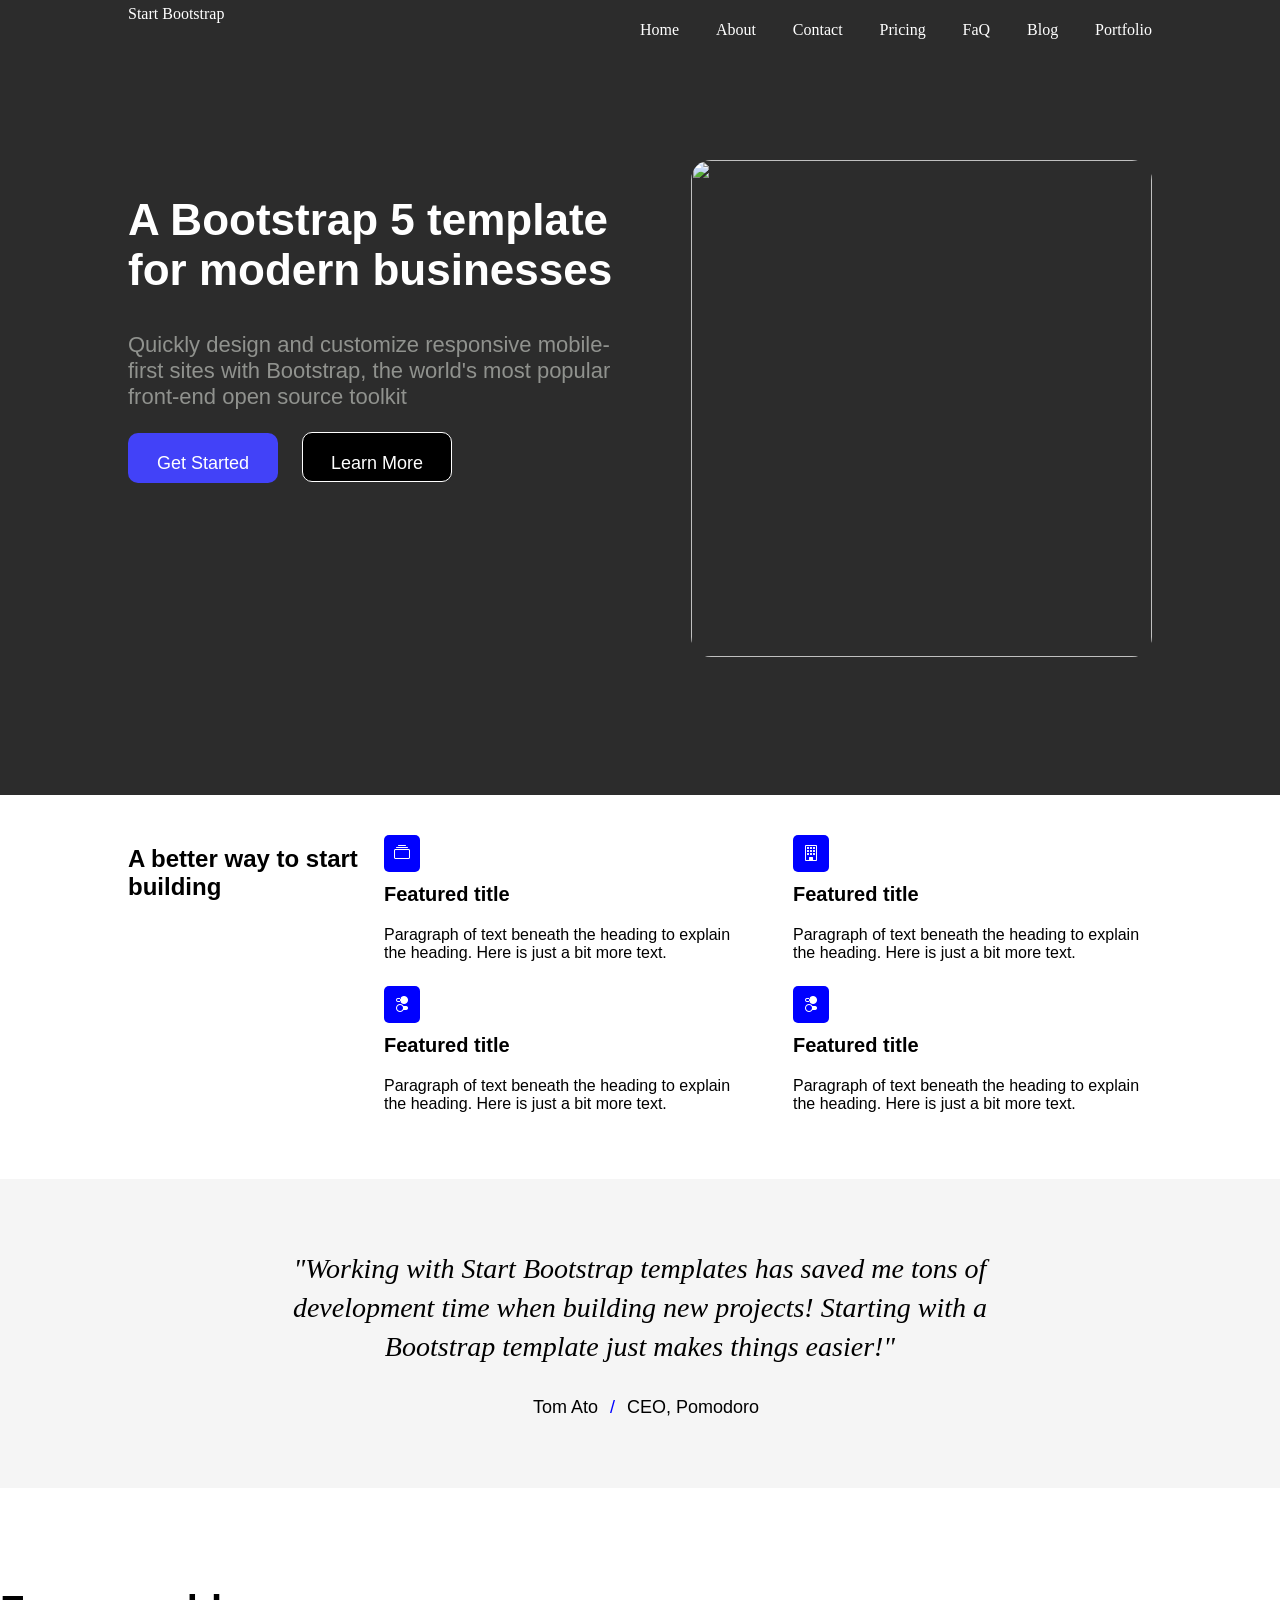
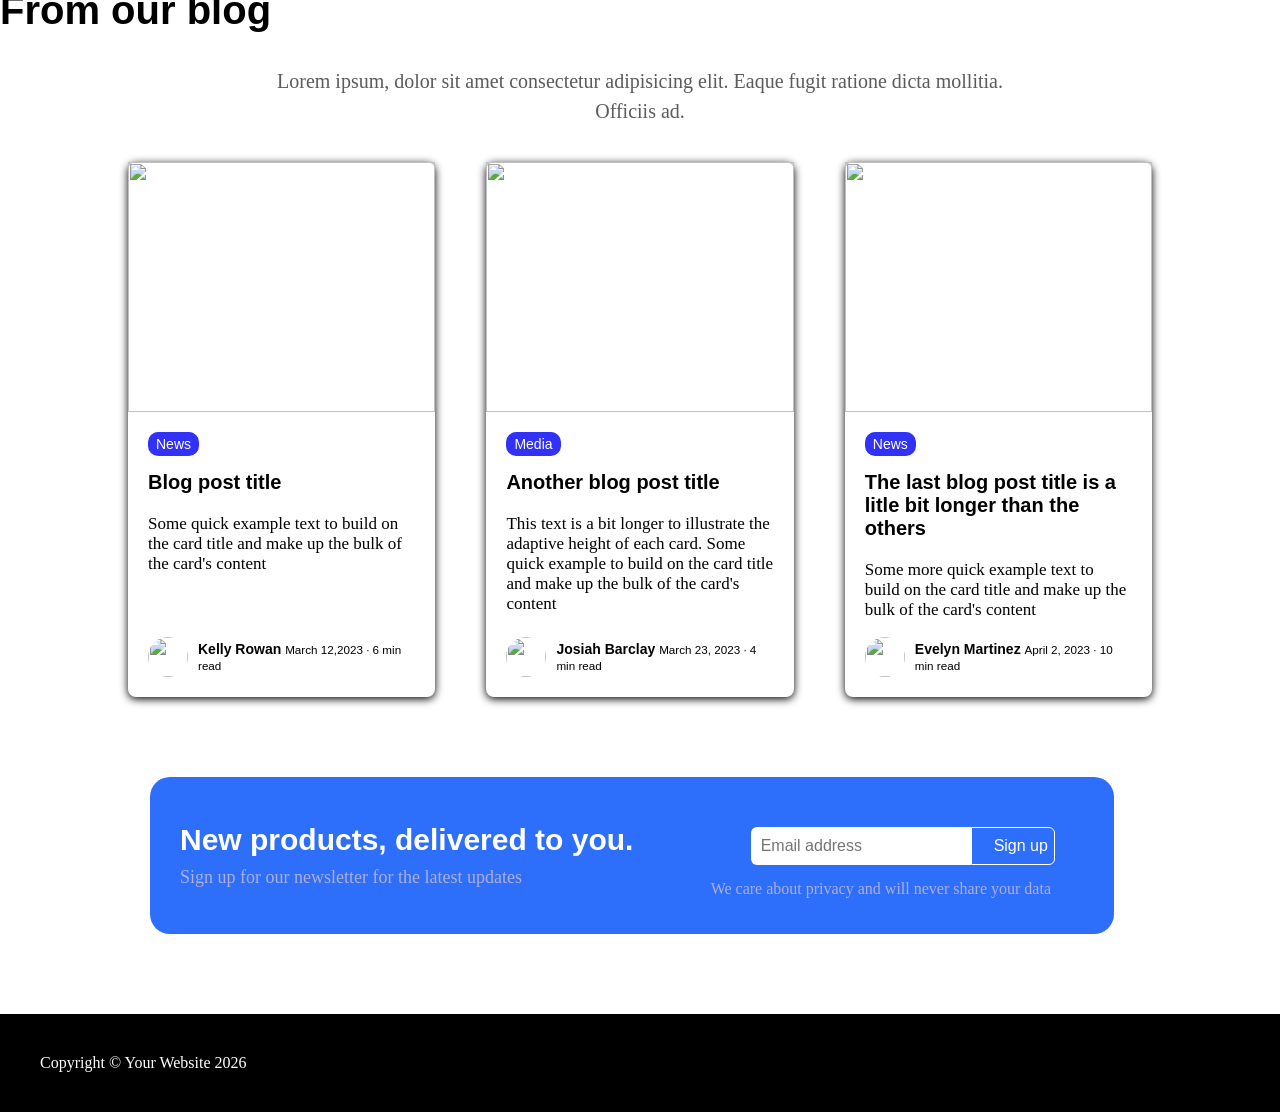
==== commit 30c98e06: "updated index.html" ====
--- a/index.html
+++ b/index.html
@@ -16,12 +16,12 @@
          <nav class="navigation">
            <p>Start Bootstrap</p>
            <ol class="navigation-list">
-            <li>Home</li>
-            <li>About</li>
-            <li>Contact</li>
-            <li>Pricing</li>
+            <li> <a href="./index.html">Home</a></li>
+            <li><a href="./about.html">About</a></li>
+            <li> <a href="./contact.html">Contact</a></li>
+            <li> <a href="./pricing.html">Pricing</a></li>
             <li>FaQ</li>
-            <li>Blog</li>
+            <li> <a href="./blog.html">Blog</a></li>
             <li>Portfolio</li>
            </ol>
            <div class="hamburger-container">
--- a/css/style.css
+++ b/css/style.css
@@ -8,6 +8,11 @@
   margin: 0px;
 
   padding: 0px;
+}
+
+a{
+  text-decoration: none;
+  color: white;
 }
 
 .navigation {
@@ -673,371 +678,9 @@
 } */
 }
 
-/* about html */
-
-.sec1 {
-  background-color: white;
-  /* display: flex;
-    flex-direction: column; */
-}
-.d1 {
-  display: flex;
-  flex-direction: column;
-}
-.head1 {
-  /* border: 2px solid blue; */
-  width: 50%;
-  align-self: center;
-
-  text-align: center;
-  padding-top: 0px;
-  margin-top: 100px;
-  font-size: 49px;
-  font-weight: 1000;
-  font-family: "Gill Sans", "Gill Sans MT", Calibri, "Trebuchet MS", sans-serif;
-}
-.pa1 {
-  /* border: 2px solid blue; */
-  width: 45%;
-  text-align: center;
-  align-self: center;
-  font-size: 20px;
-  color: #90928e;
-  margin: 0px;
-  font-family: "Gill Sans", "Gill Sans MT", Calibri, "Trebuchet MS", sans-serif;
-  padding: 0px;
-}
-.btn2 {
-  width: 10vw;
-  height: 6vh;
-  border: none;
-  border-radius: 6px;
-  background-color: rgb(0, 140, 255);
-  color: white;
-  align-self: center;
-  margin: 50px;
-  font-weight: 500;
-}
-.btn2:hover {
-  background-color: rgb(55, 105, 215);
-}
-.sec2 {
-  background-color: whitesmoke;
-}
-.d2 {
-  display: flex;
-  flex-direction: row;
-  gap: 50px;
-  padding: 100px;
-  justify-content: space-between;
-}
-.f-img {
-  /* border: 2px solid blue; */
-  width: 500px;
-  height: 400px;
-  /* flex: 1; */
-}
-.f-image {
-  width: 500px;
-  height: 350px;
-  display: block;
-
-  border-radius: 10px;
-}
-.f-text {
-  align-content: center;
-}
-.f-text h2 {
-  /* text-align: right;
-    padding-top: 0px;
-    margin-top: 0px;
-    font-size: 36px;
-    font-weight: 800;
-    font-family: 'Franklin Gothic Medium', 'Arial Narrow', Arial, sans-serif; */
-  /* border: 2px solid blueviolet; */
-  font-weight: 500;
-  width: 50%;
-  font-size: 36px;
-  color: #343a40;
-  margin-bottom: 12px;
-}
-.f-text p {
-  color: #6c757d;
-  font-size: 20px;
-  width: 75%;
-  line-height: 1.5;
-  margin-top: 0 auto;
-}
-
-/* next section */
-.sec3 {
-  background-color: white;
-}
-.d3 {
-  display: flex;
-  flex-direction: row;
-  gap: 50px;
-  padding: 100px;
-  justify-content: space-between;
-}
-.g-img {
-  /* border: 2px solid blue; */
-  margin-right: 80px;
-  width: 500px;
-  height: 400px;
-  /* flex: 1; */
-}
-.g-image {
-  width: 500px;
-  height: 350px;
-  display: block;
-
-  border-radius: 10px;
-}
-.g-text {
-  align-content: center;
-}
-.g-text h2 {
-  /* text-align: right;
-    padding-top: 0px;
-    margin-top: 0px;
-    font-size: 36px;
-    font-weight: 800;
-    font-family: 'Franklin Gothic Medium', 'Arial Narrow', Arial, sans-serif; */
-  /* border: 2px solid blueviolet;  */
-  font-weight: 700;
-  width: 80%;
-  font-size: 36px;
-  color: #343a40;
-  margin-bottom: 12px;
-}
-.g-text p {
-  /* border: 2px solid red; */
-  color: #6c757d;
-  font-size: 22px;
-  width: 100%;
-  line-height: 1.5;
-  margin-top: 0 auto;
-}
-
-/* next-section */
-.sec4 {
-  background-color: whitesmoke;
-  margin: 0 auto;
-}
-.d4 {
-  display: flex;
-  flex-direction: column;
-  padding: 50px;
-  align-items: center;
-  margin: 0;
-}
-.d4 h2 {
-  text-align: center;
-  font-size: 36px;
-}
-.ot {
-  display: flex;
-  flex-direction: row;
-  padding: 50px;
-  justify-content: space-around;
-}
-.ot-img {
-  border-radius: 50%;
-}
-span {
-  font-family: "Franklin Gothic Medium", "Arial Narrow", Arial, sans-serif;
-  display: flex;
-  flex-direction: column;
-  /* justify-content: center;  */
-  flex: 1;
-  text-align: center;
-}
-strong {
-  font-size: 19px;
-  color: #343a40;
-  margin-bottom: 10px;
-}
-small {
-  font-size: 15px;
-  color: #888;
-  font-style: italic;
-}
-/* footer {
-  background-color: black;
-  color: white;
-  padding: 40px;
-  font-size: 16px;
-  position: static;
-} */
-
-/* tablet responsiveness */
-@media screen and (min-width: 481px) and (max-width: 768px) {
- .hamburger {
-    height: 30px;
-    width: 30px;
-  }
-  .hamburger-container {
-    display: block;
-    /* border: 2px solid white; */
-    width: 40px;
-    height: 40px;
-    margin-left: 0 auto;
-    margin-top: 18px;
-  }
-  .navigation-list {
-    display: none;
-  }
- 
-  .btn2 {
-    width: 20%;
-  }
-  .btn2:hover {
-  background-color: rgb(55, 105, 215);
-}
-  .head1 {
-    width: 80%;
-    font-size: 40px;
-    font-weight: 700;
-  }
-  .pa1 {
-    width: 70%;
-  }
-  .d2 {
-    /* display: flex;
-        flex-direction: row;
-        flex-wrap: wrap; */
-    display: block;
-    display: flex;
-    flex-direction: column;
-
-    /* flex-wrap: wrap; */
-  }
-  .d3 {
-    display: block;
-    display: flex;
-    flex-direction: column-reverse;
-  }
-
-  footer {
-    background-color: black;
-    color: white;
-    padding: 40px;
-    font-size: 16px;
-
-    /* position: static; */
-  }
-  .otd {
-    display: flex;
-    flex-direction: column;
-    justify-content: space-between;
-  }
-}
 
 /* mobile responsiveness */
-@media screen and (min-width: 320px) and (max-width: 480px) {
-  /* body{
-    border: 5px solid blue;
-    width: 100vw;
-  } */
-  
-  .hamburger {
-    height: 30px;
-    width: 30px;
-  }
-  .hamburger-container {
-    display: block;
-    /* border: 2px solid white; */
-    width: 40px;
-    height: 40px;
-    margin-left: 0 auto;
-    margin-top: 18px;
-  }
-  .navigation-list {
-    display: none;
-  }
-  .head1 {
-    /* width: 80%; */
-    font-size: 40px;
-    font-weight: 700;
-  }
-  .pa1 {
-    width: 70%;
-  }                 
-  .f-text{
-    width: 50vw;
-  }
-  .f-text h2{
-    width: 60vw;
-  }
-  .f-image{
-    width: 50vw;
-    height: 60vh;
-    margin-right: 70px;
-  }
-  .g-text{
-    width: 50vw;
-  }
-  .g-text h2{
-    border: red 2px solid;
-    width: 60vw;
-  }
-  .g-image{
-    border: red 2px solid;
-    width: 50vw;
-    height: 60vh;
-    margin-right: 70px;
-  }
-  .btn2{
-    width: 30vw;
-    font-weight: 500;
-  }
-  .btn2:hover {
-    background-color: rgb(55, 105, 215);
-  }
-  .d2 {
-    /* display: flex;
-        flex-direction: row;
-        flex-wrap: wrap; */
-        display: block;
-    display: flex;
-    flex-direction: column;
-
-    /* flex-wrap: wrap; */
-  }
-  .d3 {
-    display: block;
-    display: flex;
-    flex-direction: column-reverse;
-  }
-
-  /* footer {
-    width: 100%;
-    background-color: black;
-    /* border: red 2px solid; */
-    /* color: white; */
-    /* padding: 40px; */
-    /* font-size: 16px; */
-    /* margin-right: 20px; */
-
-
-    /* position: static; */
-  
-  .otd {
-    display: flex;
-    flex-direction: column;
-    justify-content: space-between;
-  }
-  .ot{
-    flex-direction: column;
-    justify-content: space-between;
-    align-content: center;
-  }
-  .ot-text{
-    align-content: flex-start;
-  }
-
-}
+
 
 /* contact page */
 .contact {
@@ -1045,17 +688,18 @@
 }
 .dc {
   border: none;
-  width: 80vw;
-  height: 95vh;
+  width: 80%;
+  /* height: 95vh; */
   display: flex;
   flex-direction: column;
   justify-self: center;
   align-items: center;
   padding: 60px;
   background-color: whitesmoke;
+  /* border: 1px solid green; */
 }
 .ct h2 {
-  width: 100%;
+  width: fit-content;
   font-size: 40px;
 }
 .ct p {
@@ -1158,7 +802,20 @@
 } */
 /* tablet responsiveness  */
 @media screen and (min-width: 481px) and (max-width: 768px) {
-
+.c-icons{
+  gap: 20px;
+ 
+}
+.ic1{
+  display: flex;
+  flex-direction: column;
+  justify-content: space-between;
+}
+.ic2{
+   display: flex;
+  flex-direction: column;
+  justify-content: space-between;
+}
 }
 
 
@@ -1166,8 +823,10 @@
 @media screen and (min-width: 320px) and (max-width: 480px) {
 
 .dc{
-  padding-bottom: 200px;
-  margin: 100px;
+  /* border: 3px solid red; */
+  /* width:60vw ; */
+  margin: 100px auto 100px auto;
+  padding: 20px;
 }
 .cf{
   width: fit-content;
@@ -1190,7 +849,6 @@
 .c-icons{
   gap: 20px;
  
-  border: 1px solid red;
 }
 .ic1{
   display: flex;
@@ -1209,11 +867,11 @@
   /* border: 1px solid red; */
 }
 .c-icon2{
-  border: 1px solid red;
+  /* border: 1px solid red; */
   display: flex;
   flex-direction: column;
   
 }
-.sp{
-}
+
+
 }
